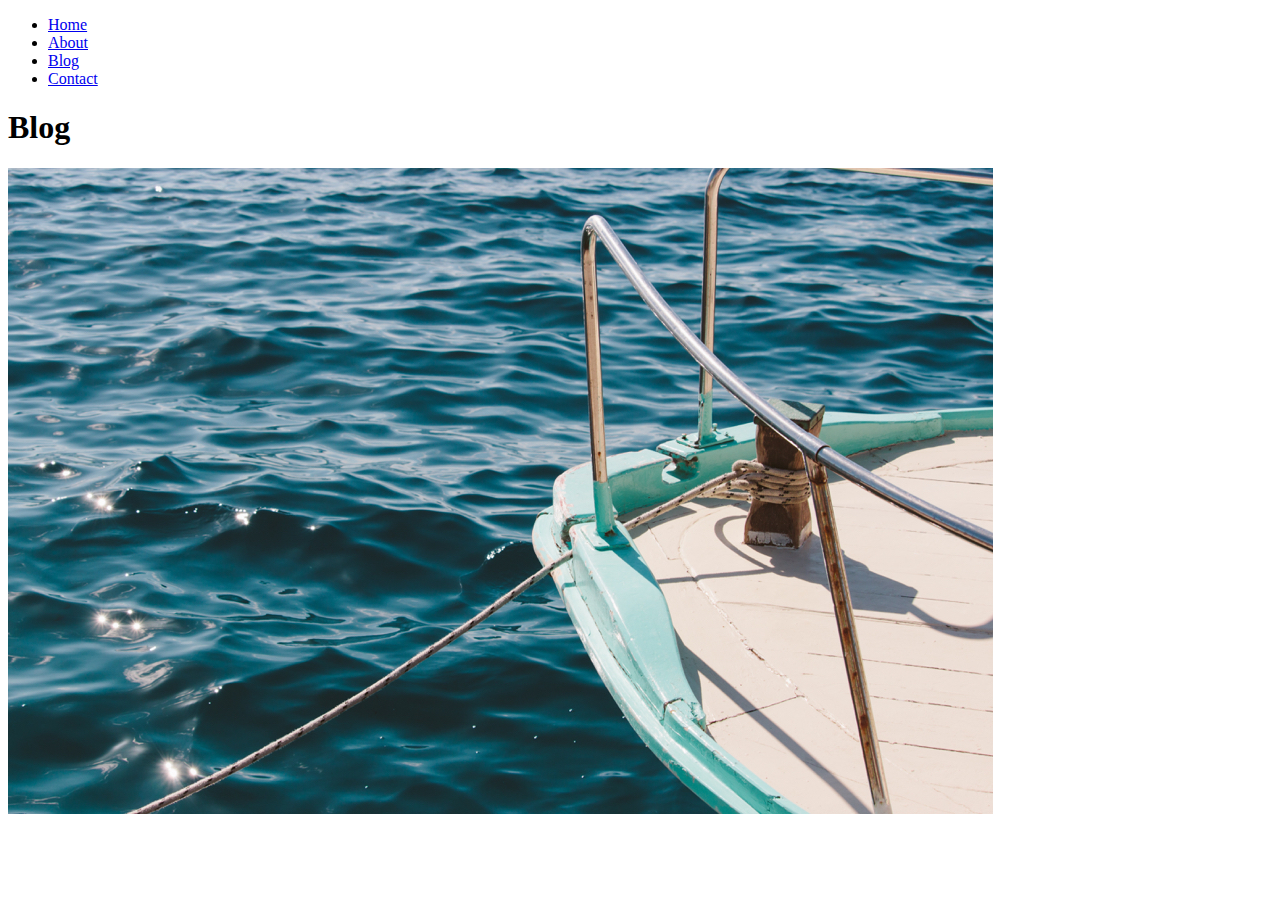
==== blog.html @ a9bdbc35 "HTML added for home and part of blog" ====
<!DOCTYPE html>
<html lang="en">
<head>
    <meta charset="UTF-8">
    <meta http-equiv="X-UA-Compatible" content="IE=edge">
    <meta name="viewport" content="width=device-width, initial-scale=1.0">
    <title>Document</title>
</head>
<body>
    <header>
        <nav class="nav-bar">
            <ul>
                <li><a href="#">Home</a></li>
                <li><a href="#">About</a></li>
                <li><a href="#">Blog</a></li>
                <li><a href="#">Contact</a></li>
            </ul>
        </nav>
    
        <h1>Blog</h1>
    
        <div class="boat-img">
            <img src="./project-1-boat-ride-adventures/Boat-Ride-Adventures-final-assets/blog-post-image.jpg"
                alt="Yacht cruising along rocky water">
        </div>
    </header>

    <main>
        <section class="post-container">
            <div class="blog-nav">
                
            </div>
        </section>
    </main>
</body>
</html>
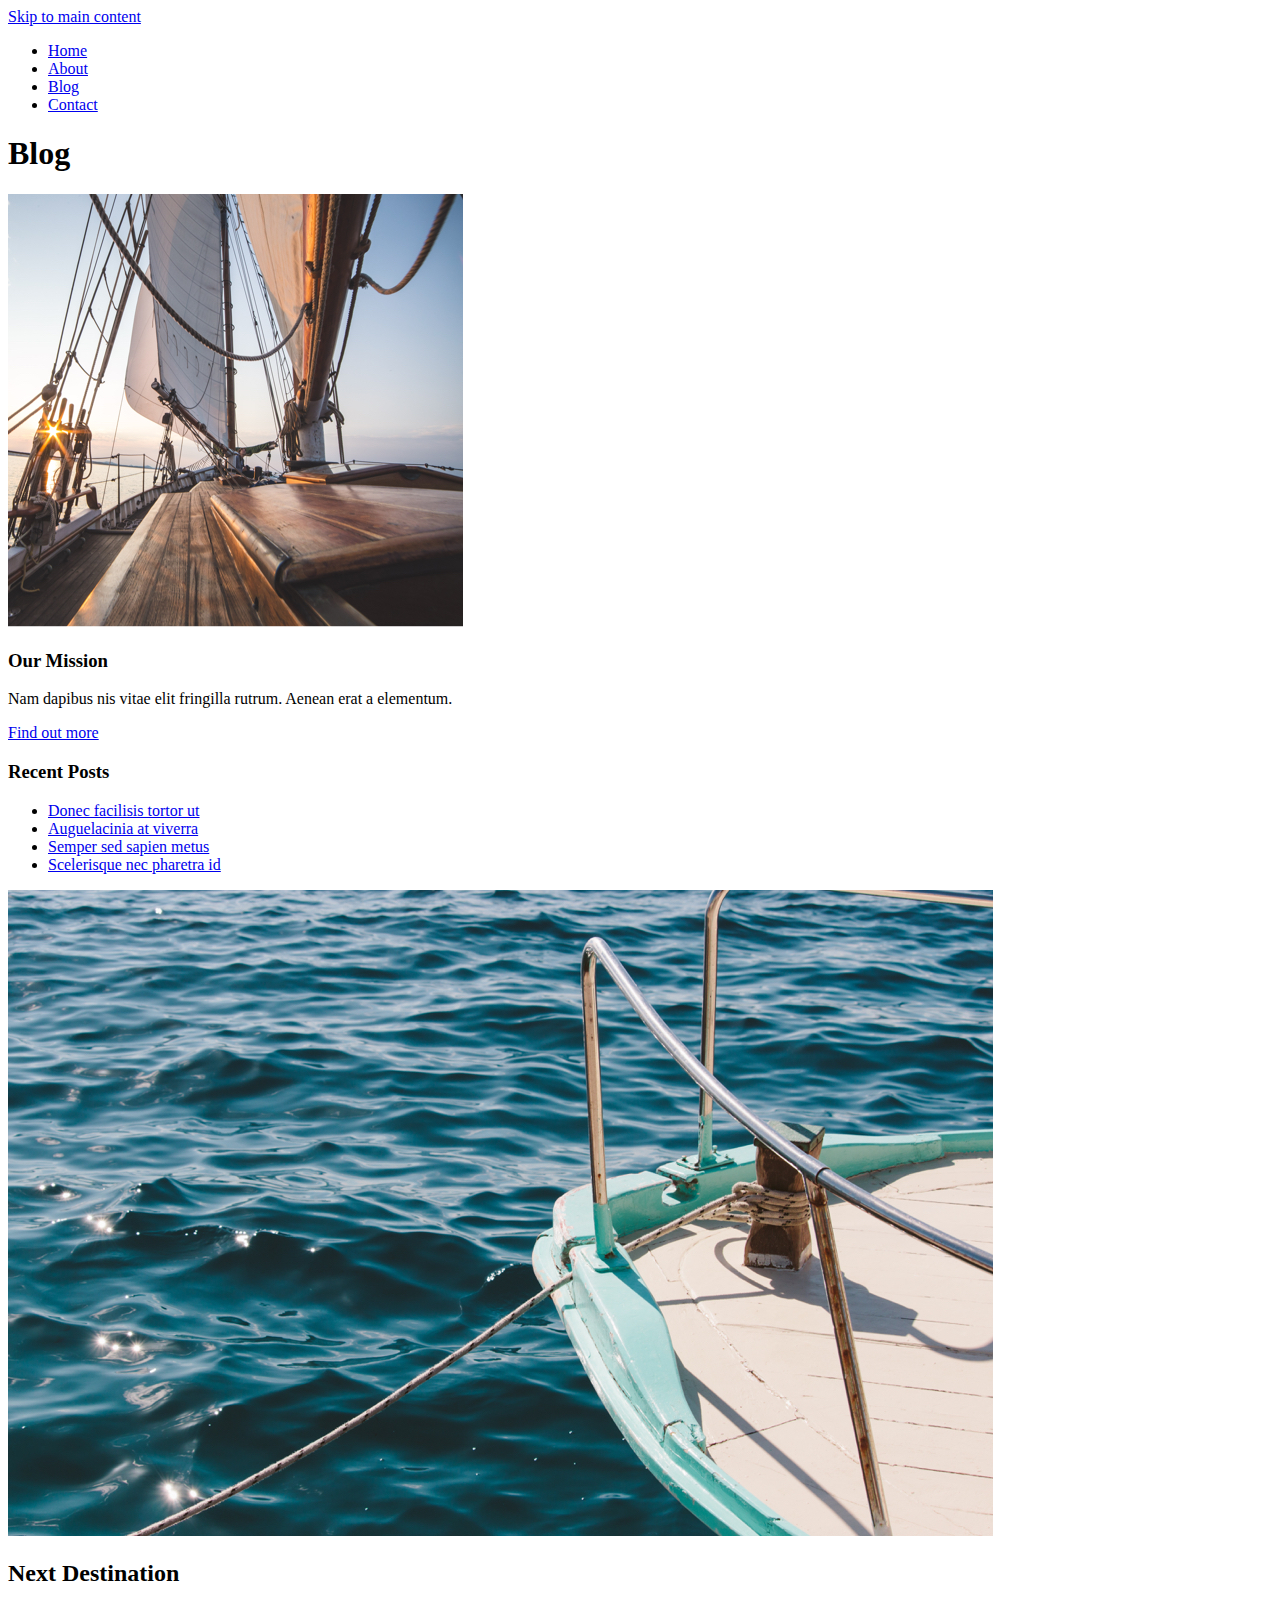
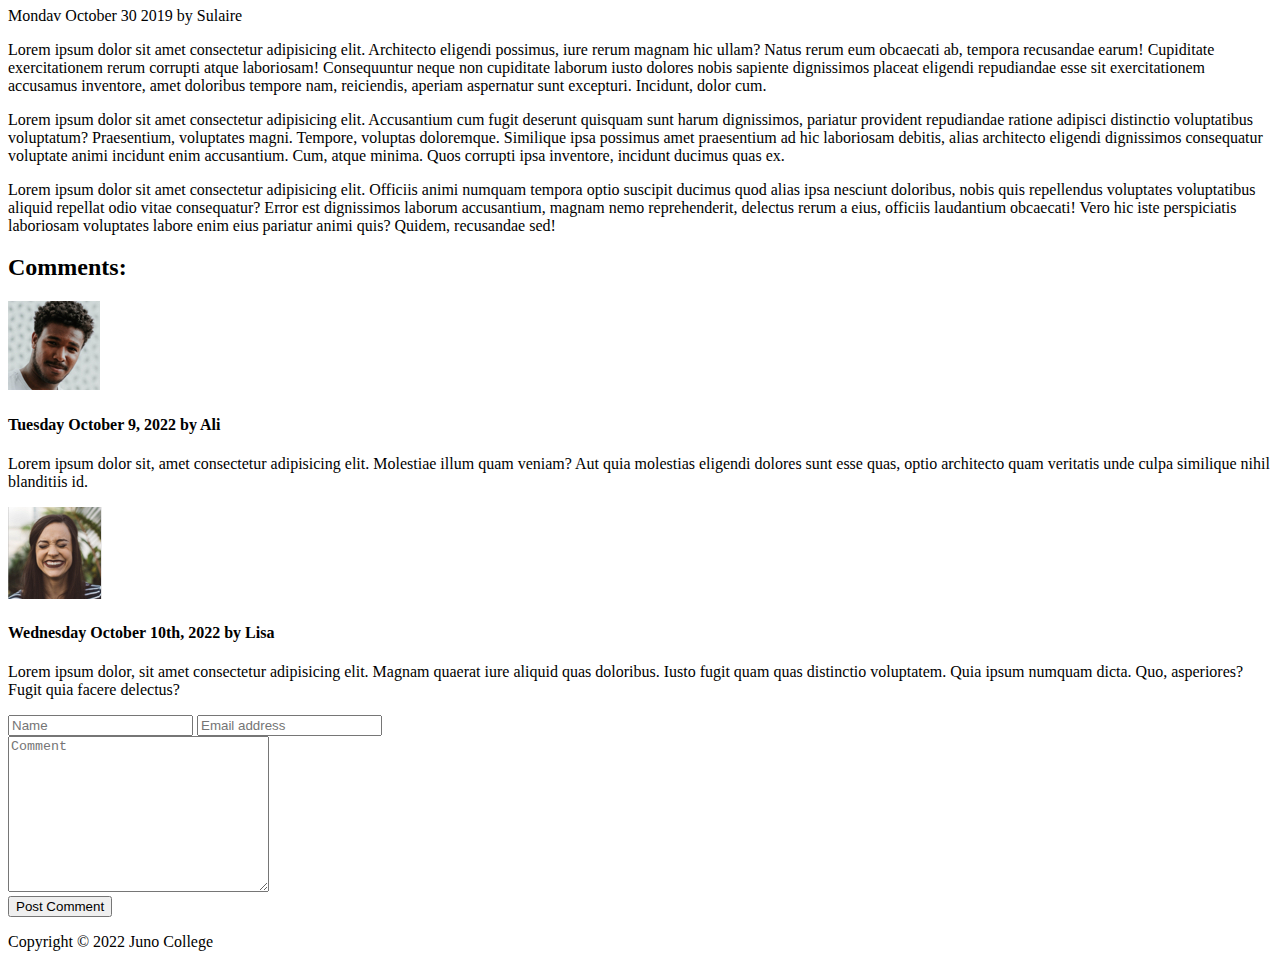
==== commit 55b92369: "completed HHTML and began SCSS variables" ====
--- a/blog.html
+++ b/blog.html
@@ -7,6 +7,11 @@
     <title>Document</title>
 </head>
 <body>
+
+    <!-- Skip Link -->
+    <a href="#main-content" class="skip-link">Skip to main content</a>
+    
+    <!-- Header Nav -->
     <header>
         <nav class="nav-bar">
             <ul>
@@ -18,19 +23,99 @@
         </nav>
     
         <h1>Blog</h1>
-    
-        <div class="boat-img">
-            <img src="./project-1-boat-ride-adventures/Boat-Ride-Adventures-final-assets/blog-post-image.jpg"
-                alt="Yacht cruising along rocky water">
-        </div>
     </header>
 
     <main>
-        <section class="post-container">
-            <div class="blog-nav">
-                
+
+        <!-- Content Container -->
+        <section class="content-container">
+            <div class="blog-nav-container">
+                <img src="./project-1-boat-ride-adventures/Boat-Ride-Adventures-final-assets/blog-side-image.jpg" alt="The deck of a large sail boat">
+
+                <!-- Blog Nav Box on Left-->
+                <div class="blog-nav-box">
+                    <div class="our-mission">
+                        <h3>Our Mission</h3>
+                        <p>Nam dapibus nis vitae elit
+                        fringilla rutrum.
+                        Aenean
+                        erat a elementum.</p>
+                        <a href="#">Find out more</a>
+                    </div>
+
+                    <div class="recent-posts">
+                        <h3>Recent Posts</h3>
+                        <ul>
+                            <li>
+                                <a href="#">Donec facilisis tortor ut</a>
+                            </li>
+                            <li>
+                                <a href="#">Auguelacinia at viverra</a>
+                            </li>
+                            <li>
+                                <a href="#">Semper sed sapien metus</a>
+                            </li>
+                            <li>
+                                <a href="#">Scelerisque nec pharetra id</a>
+                            </li>
+                        </ul>
+                    </div> <!-- END .recent-posts-->
+                </div> <!-- END .blog-nav-box -->
+            </div> <!-- END .blog-nav-->
+
+            <!-- Post Container on Right-->
+            <div class="post-container">
+                <img src="./project-1-boat-ride-adventures/Boat-Ride-Adventures-final-assets/blog-post-image.jpg" alt="The tip of a mint green boat on the water">
+
+                <h2>Next Destination</h2>
+                <p>Mondav October 30 2019 by Sulaire</p>
+                <p>Lorem ipsum dolor sit amet consectetur adipisicing elit. Architecto eligendi possimus, iure rerum magnam hic ullam? Natus rerum eum obcaecati ab, tempora recusandae earum! Cupiditate exercitationem rerum corrupti atque laboriosam!
+                Consequuntur neque non cupiditate laborum iusto dolores nobis sapiente dignissimos placeat eligendi repudiandae esse sit exercitationem accusamus inventore, amet doloribus tempore nam, reiciendis, aperiam aspernatur sunt excepturi. Incidunt, dolor cum.</p>
+                <p>Lorem ipsum dolor sit amet consectetur adipisicing elit. Accusantium cum fugit deserunt quisquam sunt harum dignissimos, pariatur provident repudiandae ratione adipisci distinctio voluptatibus voluptatum? Praesentium, voluptates magni. Tempore, voluptas doloremque.
+                Similique ipsa possimus amet praesentium ad hic laboriosam debitis, alias architecto eligendi dignissimos consequatur voluptate animi incidunt enim accusantium. Cum, atque minima. Quos corrupti ipsa inventore, incidunt ducimus quas ex.</p>
+                <p>Lorem ipsum dolor sit amet consectetur adipisicing elit. Officiis animi numquam tempora optio suscipit ducimus quod alias ipsa nesciunt doloribus, nobis quis repellendus voluptates voluptatibus aliquid repellat odio vitae consequatur?
+                Error est dignissimos laborum accusantium, magnam nemo reprehenderit, delectus rerum a eius, officiis laudantium obcaecati! Vero hic iste perspiciatis laboriosam voluptates labore enim eius pariatur animi quis? Quidem, recusandae sed!</p>
             </div>
         </section>
+
+        <!-- Commment Section -->
+        <section class="comment-section">
+            <div class="comment-container">
+                <h2>Comments:</h2>
+                <div class="comment-1">
+                    <img src="./project-1-boat-ride-adventures/Boat-Ride-Adventures-final-assets/comment-1.jpg" alt="User picture of a commenter with short hair and gentle expression" class="comment-pic">
+                    <div class="text-container">
+                        <h4>Tuesday October 9, 2022 by Ali</h4>
+                        <p>Lorem ipsum dolor sit, amet consectetur adipisicing elit. Molestiae illum quam veniam? Aut quia molestias eligendi dolores sunt esse quas, optio architecto quam veritatis unde culpa similique nihil blanditiis id.</p>
+                    </div>
+                </div>
+
+                <div class="comment-2">
+                    <img src="./project-1-boat-ride-adventures/Boat-Ride-Adventures-final-assets/comment-2.jpg" alt="User picture of a commenter with long hair and big smile" class="comment-pic">
+                    <div class="text-container">
+                        <h4>Wednesday October 10th, 2022 by Lisa</h4>
+                        <p>Lorem ipsum dolor, sit amet consectetur adipisicing elit. Magnam quaerat iure aliquid quas doloribus. Iusto fugit quam quas distinctio voluptatem. Quia ipsum numquam dicta. Quo, asperiores? Fugit quia facere delectus?</p>
+                    </div>
+                </div>
+                <form action="" class="submit-comment">
+                    <div class="name-email">
+                        <input type="text" placeholder="Name" id="name">
+                        <input type="email" placeholder="Email address" id="email">
+                    </div>
+                    <div class="comment">
+                        <textarea name="comment" placeholder="Comment" id="comment" cols="30" rows="10"></textarea>
+                        <!-- get rid of adjusting corner -->
+                    </div>
+                    <button type="submit">Post Comment</button>
+                </form>
+            </div> <!-- END .comment-container-->
+        </section> <!-- END .comment-section-->
     </main>
+
+    <!-- Footer -->
+    <footer>
+        <p>Copyright &copy; 2022 Juno College</p>
+    </footer>
+   
 </body>
 </html>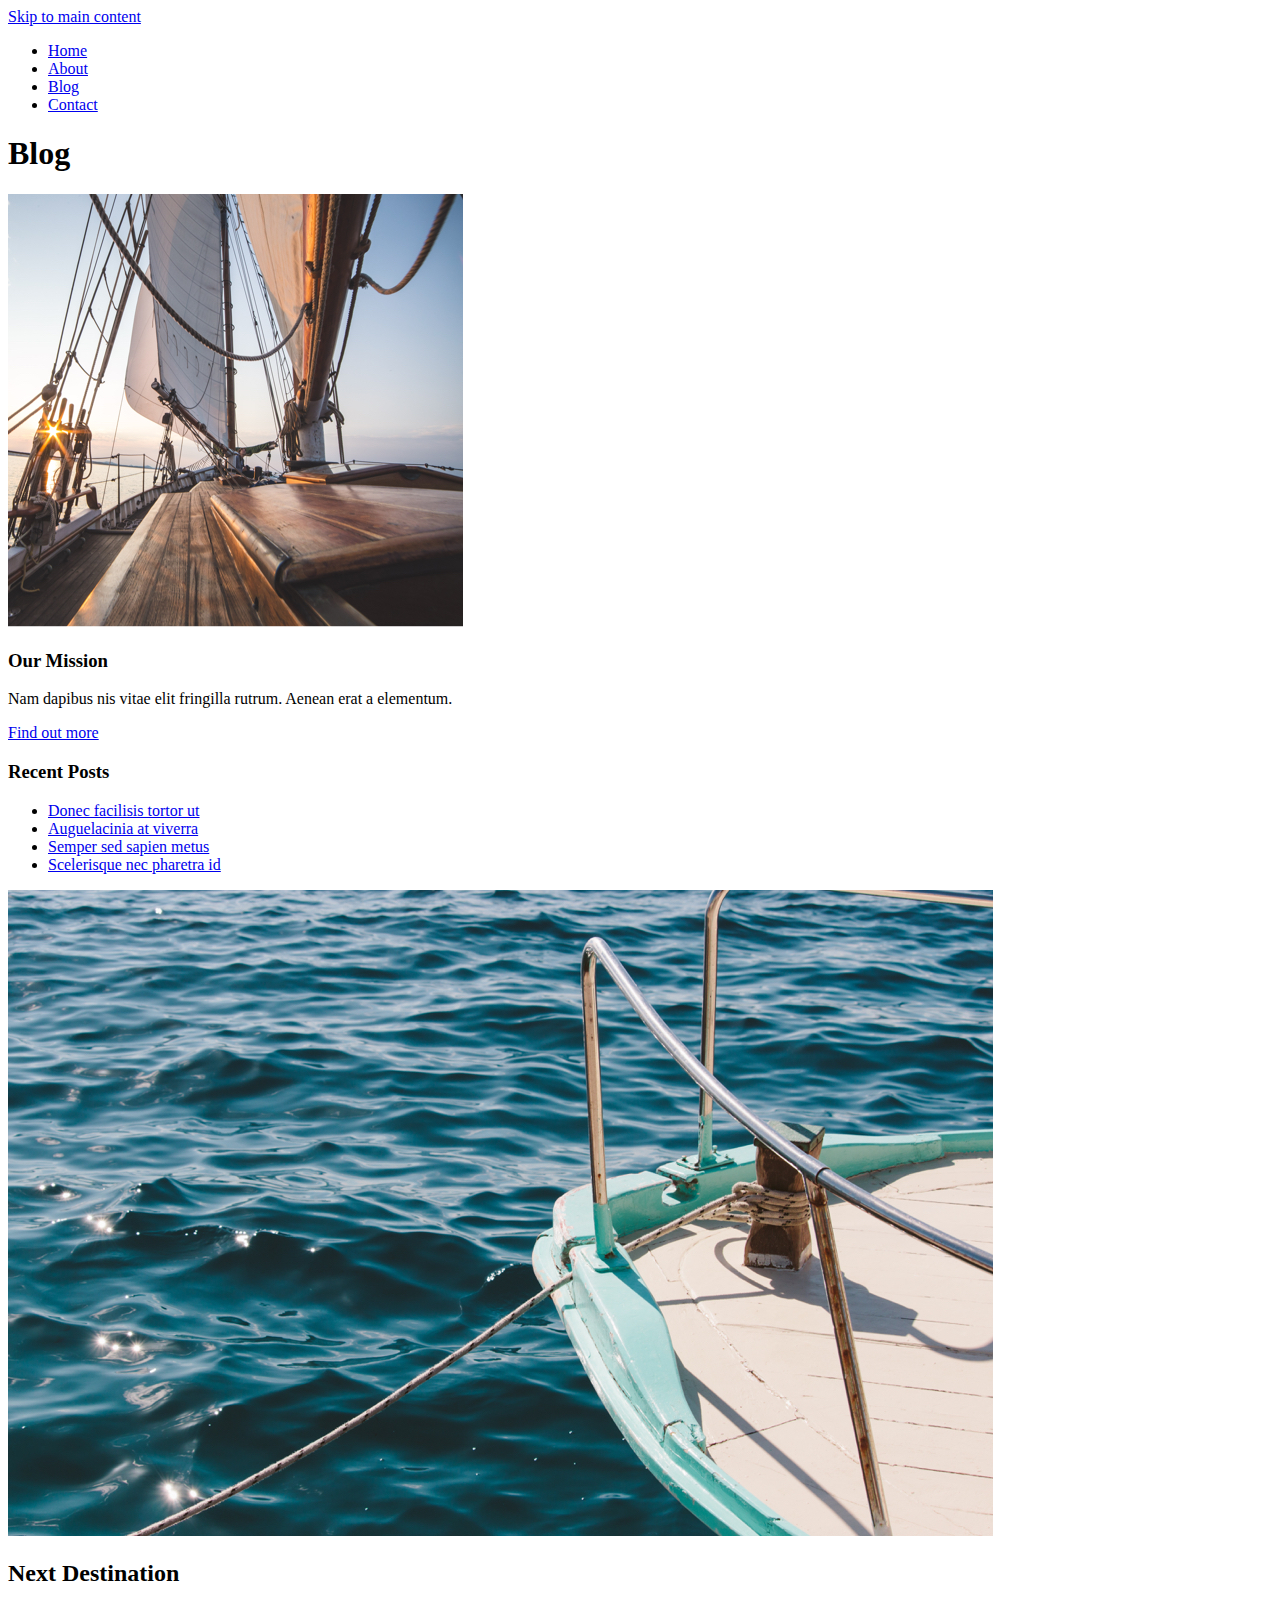
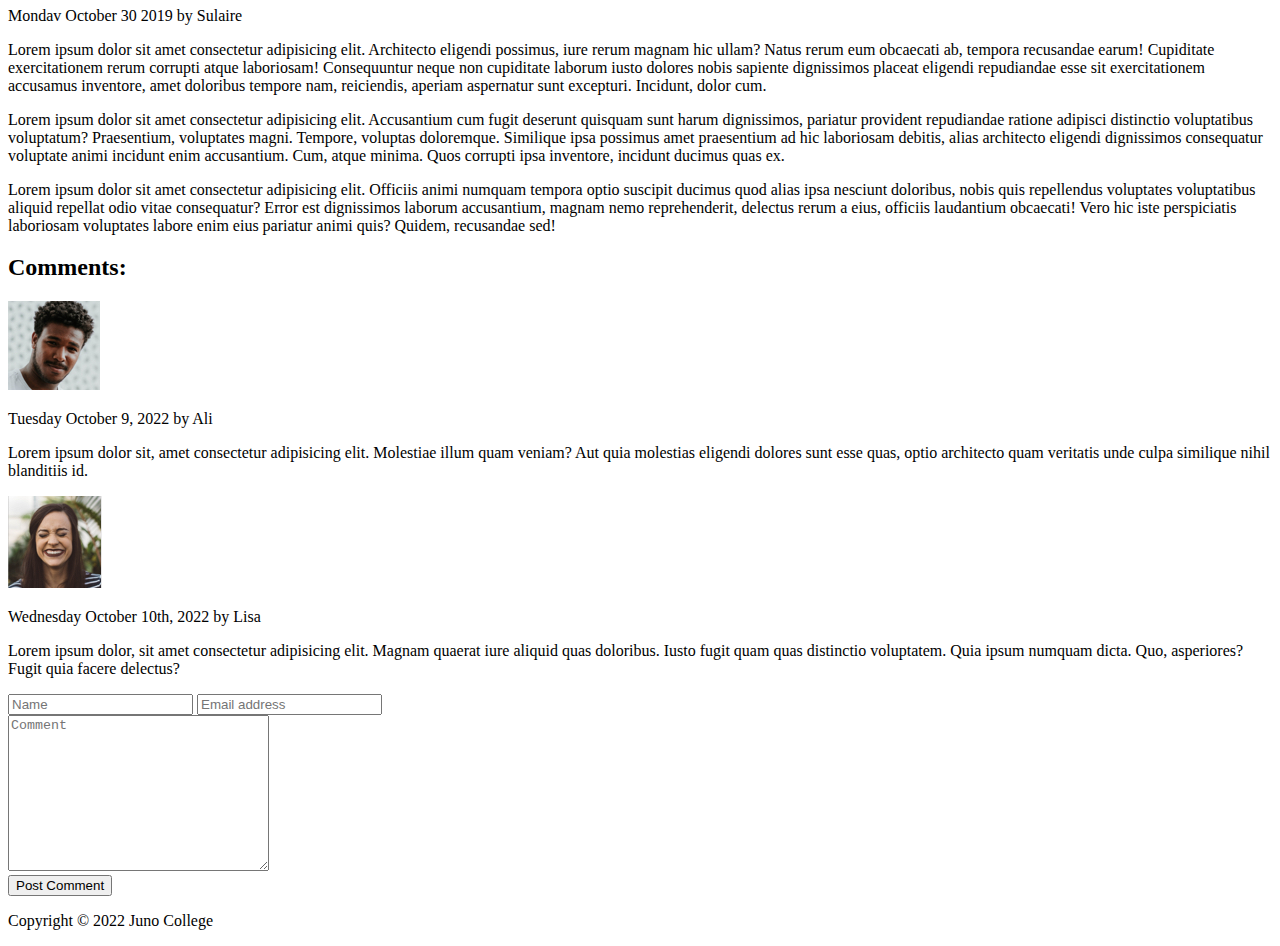
==== commit 39c6e14c: "filled out most of global partials" ====
--- a/blog.html
+++ b/blog.html
@@ -85,7 +85,7 @@
                 <div class="comment-1">
                     <img src="./project-1-boat-ride-adventures/Boat-Ride-Adventures-final-assets/comment-1.jpg" alt="User picture of a commenter with short hair and gentle expression" class="comment-pic">
                     <div class="text-container">
-                        <h4>Tuesday October 9, 2022 by Ali</h4>
+                        <p>Tuesday October 9, 2022 by Ali</p>
                         <p>Lorem ipsum dolor sit, amet consectetur adipisicing elit. Molestiae illum quam veniam? Aut quia molestias eligendi dolores sunt esse quas, optio architecto quam veritatis unde culpa similique nihil blanditiis id.</p>
                     </div>
                 </div>
@@ -93,7 +93,7 @@
                 <div class="comment-2">
                     <img src="./project-1-boat-ride-adventures/Boat-Ride-Adventures-final-assets/comment-2.jpg" alt="User picture of a commenter with long hair and big smile" class="comment-pic">
                     <div class="text-container">
-                        <h4>Wednesday October 10th, 2022 by Lisa</h4>
+                        <p>Wednesday October 10th, 2022 by Lisa</p>
                         <p>Lorem ipsum dolor, sit amet consectetur adipisicing elit. Magnam quaerat iure aliquid quas doloribus. Iusto fugit quam quas distinctio voluptatem. Quia ipsum numquam dicta. Quo, asperiores? Fugit quia facere delectus?</p>
                     </div>
                 </div>
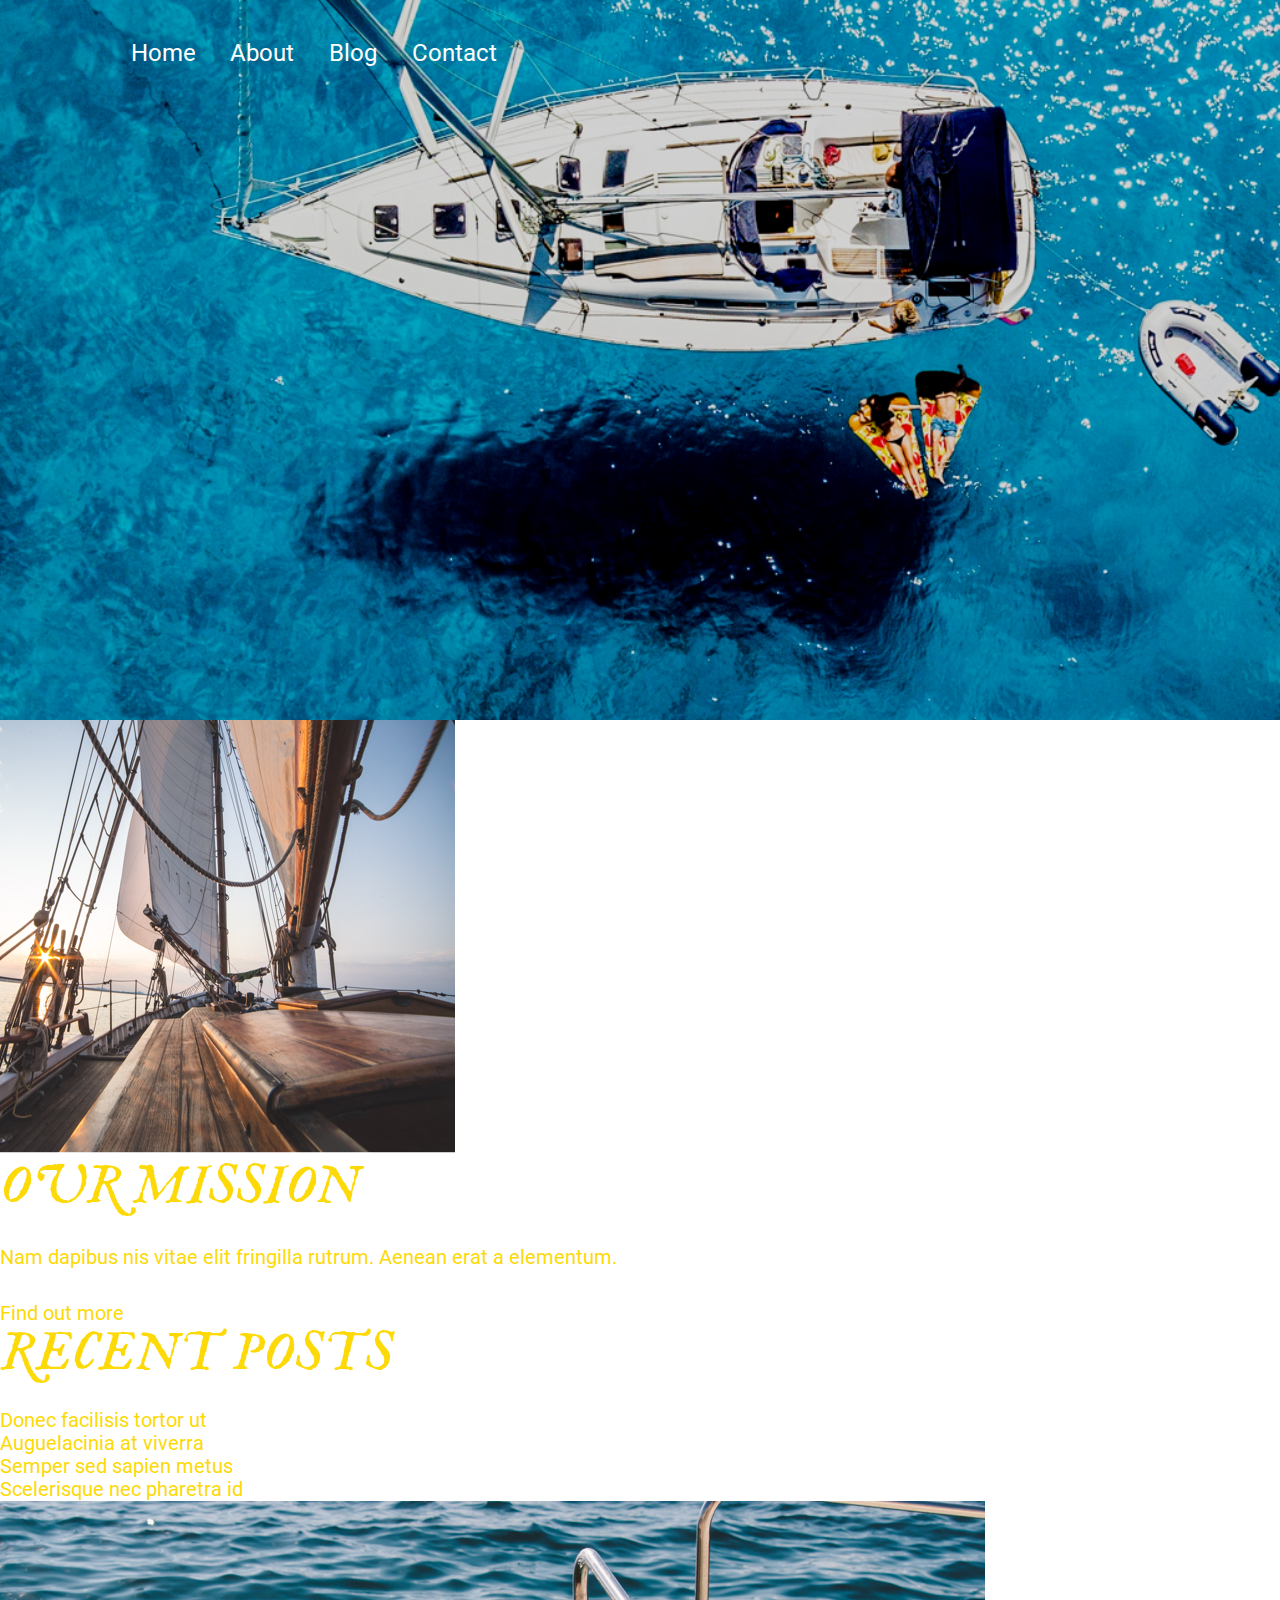
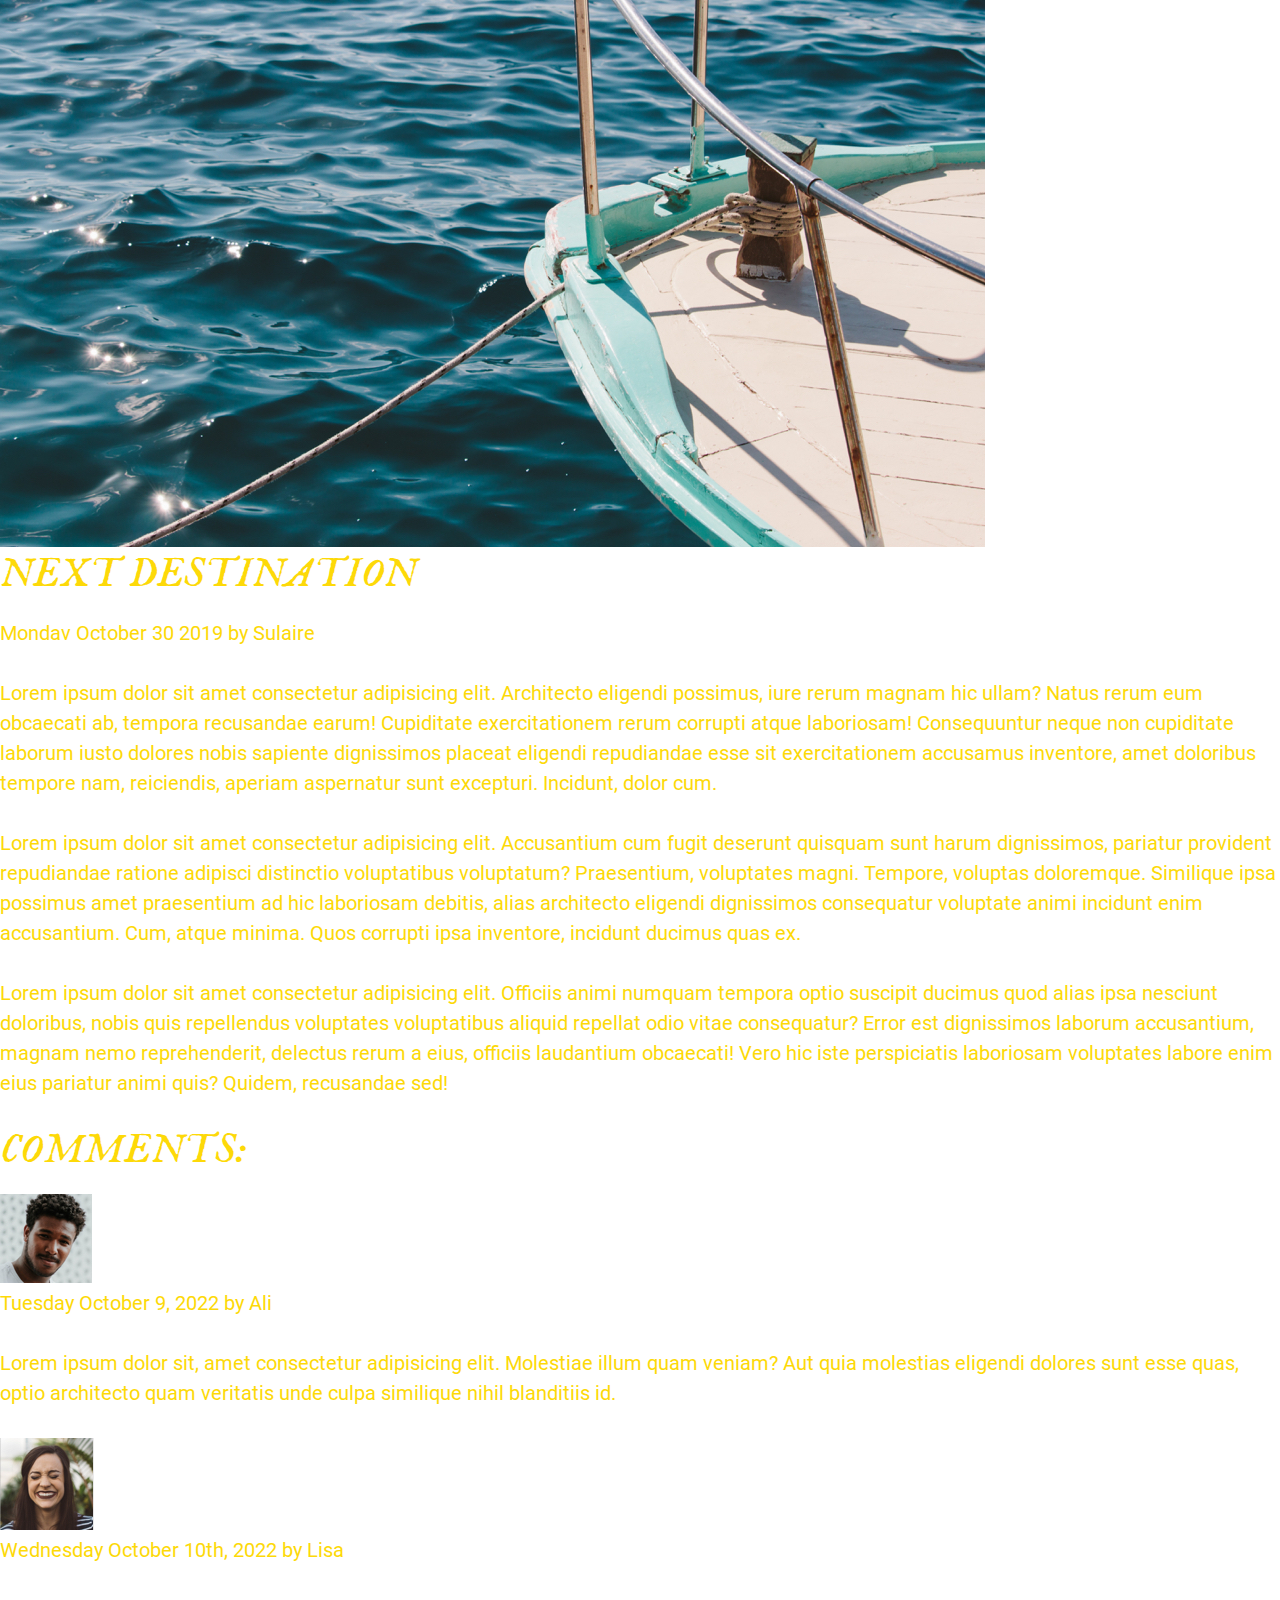
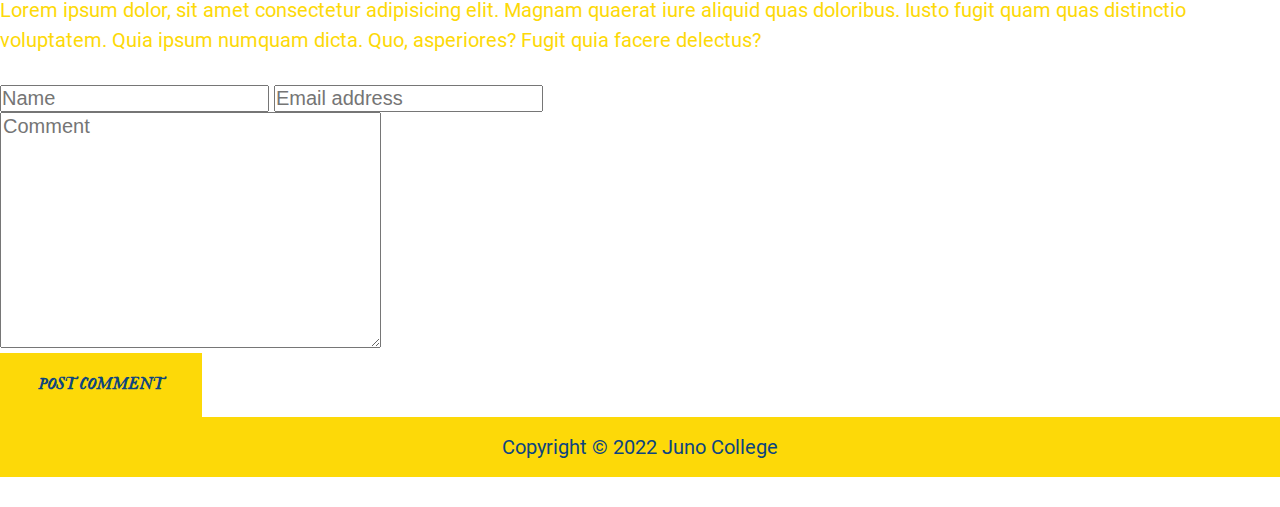
==== commit 6d414706: "tinkered on home styles, started blog" ====
--- a/blog.html
+++ b/blog.html
@@ -4,7 +4,12 @@
     <meta charset="UTF-8">
     <meta http-equiv="X-UA-Compatible" content="IE=edge">
     <meta name="viewport" content="width=device-width, initial-scale=1.0">
-    <title>Document</title>
+    <title>Blog</title>
+    <link rel="stylesheet" href="styles/styles.css">
+    <link rel="preconnect" href="https://fonts.googleapis.com">
+    <link rel="preconnect" href="https://fonts.gstatic.com" crossorigin>
+    <link href="https://fonts.googleapis.com/css2?family=IM+Fell+English:ital@0;1&family=Roboto:wght@400;700&display=swap"
+        rel="stylesheet">
 </head>
 <body>
 
@@ -13,55 +18,63 @@
     
     <!-- Header Nav -->
     <header>
-        <nav class="nav-bar">
-            <ul>
-                <li><a href="#">Home</a></li>
-                <li><a href="#">About</a></li>
-                <li><a href="#">Blog</a></li>
-                <li><a href="#">Contact</a></li>
-            </ul>
-        </nav>
-    
-        <h1>Blog</h1>
+        <div class="flex wrapper">
+            <nav class="nav-bar-flex">
+                <ul>
+                    <li><a href="#">Home</a></li>
+                    <li><a href="#">About</a></li>
+                    <li><a href="#">Blog</a></li>
+                    <li><a href="#">Contact</a></li>
+                </ul>
+            </nav>
+            
+            <div class="header-text">
+                <h1>Blog</h1>
+            </div>
+        </div> <!-- END .flex .wrapper-->
     </header>
-
+        
     <main>
 
         <!-- Content Container -->
         <section class="content-container">
-            <div class="blog-nav-container">
-                <img src="./project-1-boat-ride-adventures/Boat-Ride-Adventures-final-assets/blog-side-image.jpg" alt="The deck of a large sail boat">
-
-                <!-- Blog Nav Box on Left-->
-                <div class="blog-nav-box">
-                    <div class="our-mission">
-                        <h3>Our Mission</h3>
-                        <p>Nam dapibus nis vitae elit
-                        fringilla rutrum.
-                        Aenean
-                        erat a elementum.</p>
-                        <a href="#">Find out more</a>
-                    </div>
-
-                    <div class="recent-posts">
-                        <h3>Recent Posts</h3>
-                        <ul>
-                            <li>
-                                <a href="#">Donec facilisis tortor ut</a>
-                            </li>
-                            <li>
-                                <a href="#">Auguelacinia at viverra</a>
-                            </li>
-                            <li>
-                                <a href="#">Semper sed sapien metus</a>
-                            </li>
-                            <li>
-                                <a href="#">Scelerisque nec pharetra id</a>
-                            </li>
-                        </ul>
-                    </div> <!-- END .recent-posts-->
-                </div> <!-- END .blog-nav-box -->
-            </div> <!-- END .blog-nav-->
+            <aside>
+                <div class="blog-nav-container">
+                    <img src="./project-1-boat-ride-adventures/Boat-Ride-Adventures-final-assets/blog-side-image.jpg"
+                        alt="The deck of a large sail boat">
+                
+                    <!-- Blog Nav Box on Left-->
+                    <div class="blog-nav-box">
+                        <div class="our-mission">
+                            <h3>Our Mission</h3>
+                            <p>Nam dapibus nis vitae elit
+                                fringilla rutrum.
+                                Aenean
+                                erat a elementum.</p>
+                            <a href="#">Find out more</a>
+                        </div>
+                
+                        <div class="recent-posts">
+                            <h3>Recent Posts</h3>
+                            <ul>
+                                <li>
+                                    <a href="#">Donec facilisis tortor ut</a>
+                                </li>
+                                <li>
+                                    <a href="#">Auguelacinia at viverra</a>
+                                </li>
+                                <li>
+                                    <a href="#">Semper sed sapien metus</a>
+                                </li>
+                                <li>
+                                    <a href="#">Scelerisque nec pharetra id</a>
+                                </li>
+                            </ul>
+                        </div> <!-- END .recent-posts-->
+                    </div> <!-- END .blog-nav-box -->
+                </div> <!-- END .blog-nav-->
+            </aside>
+            
 
             <!-- Post Container on Right-->
             <div class="post-container">
--- a/styles/styles.css
+++ b/styles/styles.css
@@ -0,0 +1,799 @@
+html {
+  line-height: 1.15;
+  -ms-text-size-adjust: 100%;
+  -webkit-text-size-adjust: 100%;
+}
+
+body {
+  margin: 0;
+}
+
+article,
+aside,
+footer,
+header,
+nav,
+section {
+  display: block;
+}
+
+h1 {
+  font-size: 2em;
+  margin: 0.67em 0;
+}
+
+figcaption,
+figure,
+main {
+  display: block;
+}
+
+figure {
+  margin: 1em 40px;
+}
+
+hr {
+  -webkit-box-sizing: content-box;
+          box-sizing: content-box;
+  height: 0;
+  overflow: visible;
+}
+
+pre {
+  font-family: monospace, monospace;
+  font-size: 1em;
+}
+
+a {
+  background-color: transparent;
+  -webkit-text-decoration-skip: objects;
+}
+
+abbr[title] {
+  border-bottom: none;
+  text-decoration: underline;
+  -webkit-text-decoration: underline dotted;
+          text-decoration: underline dotted;
+}
+
+b,
+strong {
+  font-weight: inherit;
+}
+
+b,
+strong {
+  font-weight: bolder;
+}
+
+code,
+kbd,
+samp {
+  font-family: monospace, monospace;
+  font-size: 1em;
+}
+
+dfn {
+  font-style: italic;
+}
+
+mark {
+  background-color: #ff0;
+  color: #000;
+}
+
+small {
+  font-size: 80%;
+}
+
+sub,
+sup {
+  font-size: 75%;
+  line-height: 0;
+  position: relative;
+  vertical-align: baseline;
+}
+
+sub {
+  bottom: -0.25em;
+}
+
+sup {
+  top: -0.5em;
+}
+
+audio,
+video {
+  display: inline-block;
+}
+
+audio:not([controls]) {
+  display: none;
+  height: 0;
+}
+
+img {
+  border-style: none;
+}
+
+svg:not(:root) {
+  overflow: hidden;
+}
+
+button,
+input,
+optgroup,
+select,
+textarea {
+  font-family: sans-serif;
+  font-size: 100%;
+  line-height: 1.15;
+  margin: 0;
+}
+
+button,
+input {
+  overflow: visible;
+}
+
+button,
+select {
+  text-transform: none;
+}
+
+button,
+html [type=button],
+[type=reset],
+[type=submit] {
+  -webkit-appearance: button;
+}
+
+button::-moz-focus-inner,
+[type=button]::-moz-focus-inner,
+[type=reset]::-moz-focus-inner,
+[type=submit]::-moz-focus-inner {
+  border-style: none;
+  padding: 0;
+}
+
+button:-moz-focusring,
+[type=button]:-moz-focusring,
+[type=reset]:-moz-focusring,
+[type=submit]:-moz-focusring {
+  outline: 1px dotted ButtonText;
+}
+
+fieldset {
+  padding: 0.35em 0.75em 0.625em;
+}
+
+legend {
+  -webkit-box-sizing: border-box;
+          box-sizing: border-box;
+  color: inherit;
+  display: table;
+  max-width: 100%;
+  padding: 0;
+  white-space: normal;
+}
+
+progress {
+  display: inline-block;
+  vertical-align: baseline;
+}
+
+textarea {
+  overflow: auto;
+}
+
+[type=checkbox],
+[type=radio] {
+  -webkit-box-sizing: border-box;
+          box-sizing: border-box;
+  padding: 0;
+}
+
+[type=number]::-webkit-inner-spin-button,
+[type=number]::-webkit-outer-spin-button {
+  height: auto;
+}
+
+[type=search] {
+  -webkit-appearance: textfield;
+  outline-offset: -2px;
+}
+
+[type=search]::-webkit-search-cancel-button,
+[type=search]::-webkit-search-decoration {
+  -webkit-appearance: none;
+}
+
+::-webkit-file-upload-button {
+  -webkit-appearance: button;
+  font: inherit;
+}
+
+details,
+menu {
+  display: block;
+}
+
+summary {
+  display: list-item;
+}
+
+canvas {
+  display: inline-block;
+}
+
+template {
+  display: none;
+}
+
+[hidden] {
+  display: none;
+}
+
+.clearfix:after {
+  visibility: hidden;
+  display: block;
+  font-size: 0;
+  content: "";
+  clear: both;
+  height: 0;
+}
+
+html {
+  -webkit-box-sizing: border-box;
+  box-sizing: border-box;
+}
+
+*,
+*:before,
+*:after {
+  -webkit-box-sizing: inherit;
+          box-sizing: inherit;
+}
+
+.sr-only {
+  position: absolute;
+  width: 1px;
+  height: 1px;
+  margin: -1px;
+  border: 0;
+  padding: 0;
+  white-space: nowrap;
+  -webkit-clip-path: inset(100%);
+          clip-path: inset(100%);
+  clip: rect(0 0 0 0);
+  overflow: hidden;
+}
+
+.skip-link {
+  position: absolute;
+  left: -1000px;
+  z-index: 10;
+  background: #fff;
+  color: black;
+  font-size: 1rem;
+  padding: 10px 0;
+}
+
+.skip-link:focus {
+  left: 0;
+  right: 0;
+  text-align: center;
+}
+
+@font-face {
+  font-family: "IM_Fell_English";
+  src: url("../fonts/IM_Fell_English/IMFellEnglish-Italic.ttf");
+  font-weight: normal;
+}
+@font-face {
+  font-family: "Roboto";
+  src: url("../fonts/Roboto/Roboto-Bold.ttf");
+  font-weight: bold;
+}
+@font-face {
+  font-family: "Roboto";
+  src: url("../fonts/Roboto/Roboto-Regular.ttf");
+}
+html {
+  /* if we set our root element font-size to 125%, then 1 rem = 20px */
+  font-size: 125%;
+}
+
+body {
+  font-family: "Roboto";
+  font-size: 1rem;
+  color: #FDD908;
+}
+
+h1,
+h2,
+h3,
+h4,
+blockquote {
+  font-family: "IM_Fell_English";
+  font-weight: normal;
+  color: #FDD908;
+  margin: 0;
+}
+
+h1 {
+  font-size: 1.4rem;
+}
+
+h2 {
+  font-size: 2rem;
+  line-height: 2.4rem;
+  margin-bottom: 18px;
+}
+
+h3 {
+  font-size: 2.7rem;
+  line-height: 3rem;
+  margin-bottom: 24px;
+}
+
+h4 {
+  font-size: 1.7rem;
+  line-height: 2rem;
+  margin-bottom: 18px;
+}
+
+p {
+  line-height: 1.5rem;
+  margin: 0 0 30px 0;
+}
+
+ul,
+li,
+a,
+input {
+  padding: 0;
+  margin: 0;
+}
+
+ul {
+  list-style: none;
+}
+
+a {
+  text-decoration: none;
+  color: inherit;
+  cursor: pointer;
+  -webkit-transition: 0.3s;
+  transition: 0.3s;
+}
+
+html {
+  font-size: 125%;
+}
+
+header {
+  background-image: url("../assets/home-header.jpg");
+}
+
+h1, h2, h3, h4 {
+  text-transform: uppercase;
+  font-family: "IM_Fell_English";
+}
+
+img {
+  max-width: 100%;
+}
+
+nav, p {
+  font-family: "Roboto";
+}
+
+p {
+  font-size: 400;
+}
+
+footer {
+  background-color: #FDD908;
+  color: #0D457F;
+  font-family: "Roboto";
+  font-weight: 400;
+}
+footer p {
+  padding: 15px 0;
+  text-align: center;
+}
+
+.wrapper {
+  width: 85%;
+  margin: 0 auto;
+  max-width: 1750px;
+}
+
+.flex {
+  display: -webkit-box;
+  display: -ms-flexbox;
+  display: flex;
+}
+
+.flex-column {
+  display: -webkit-box;
+  display: -ms-flexbox;
+  display: flex;
+  -webkit-box-orient: vertical;
+  -webkit-box-direction: normal;
+      -ms-flex-direction: column;
+          flex-direction: column;
+  -webkit-box-pack: center;
+      -ms-flex-pack: center;
+          justify-content: center;
+}
+
+button {
+  font-family: "IM_Fell_English";
+  color: #0D457F;
+  text-transform: uppercase;
+  background-color: #FDD908;
+  padding: 18px 36px;
+  border: 2px solid #FDD908;
+  font-size: 0.8rem;
+  font-weight: bold;
+  line-height: 1.2rem;
+  text-align: center;
+  cursor: pointer;
+  -webkit-transition: 0.3s;
+  transition: 0.3s;
+  /* style the button in the main nav menu to look just like an icon */
+}
+button:hover {
+  background-color: #FDD908;
+}
+button:focus {
+  background-color: #FDD908;
+  color: #FFFFFF;
+}
+button.secondary {
+  background-color: #FDD908;
+  border-color: #FFFFFF;
+  color: #FFFFFF;
+  padding: 8px 12px;
+}
+button.secondary:hover {
+  background-color: #FFFFFF;
+  color: #FDD908;
+}
+button.secondary:focus {
+  background-color: #FFFFFF;
+  color: #FDD908;
+}
+button.solid {
+  color: #FFFFFF;
+  background-color: #FDD908;
+}
+button.solid:hover {
+  color: #FDD908;
+  background-color: #FFFFFF;
+}
+button.menu-icon {
+  display: inherit;
+  padding: 0;
+  border: none;
+}
+button.menu-icon:hover {
+  background-color: transparent;
+}
+button.menu-icon:focus {
+  background-color: transparent;
+}
+
+a.button {
+  color: #FDD908;
+  background-color: transparent;
+  padding: 18px 36px;
+  border: 2px solid #FDD908;
+  font-size: 0.8rem;
+  font-weight: bold;
+  line-height: 1.2rem;
+  text-align: center;
+  -webkit-transition: 0.3s;
+  transition: 0.3s;
+}
+a.button:hover {
+  background-color: #FDD908;
+  color: #FFFFFF;
+}
+a.button:focus {
+  background-color: #FDD908;
+  color: #FFFFFF;
+}
+
+.links-container {
+  background-color: #EAFEFC;
+}
+.links-container h3 {
+  color: #0D457F;
+}
+.links-container p {
+  color: black;
+  font-size: 1rem;
+  font-weight: 400;
+}
+.links-container .links {
+  padding-top: 10rem;
+  display: -webkit-box;
+  display: -ms-flexbox;
+  display: flex;
+  -ms-flex-wrap: wrap;
+      flex-wrap: wrap;
+  -webkit-box-pack: center;
+      -ms-flex-pack: center;
+          justify-content: center;
+}
+.links-container .items {
+  width: 50%;
+  padding-bottom: 2rem;
+  display: -webkit-box;
+  display: -ms-flexbox;
+  display: flex;
+  -webkit-box-orient: vertical;
+  -webkit-box-direction: normal;
+      -ms-flex-direction: column;
+          flex-direction: column;
+  -webkit-box-pack: justify;
+      -ms-flex-pack: justify;
+          justify-content: space-between;
+}
+.links-container .items .link-item {
+  display: -webkit-box;
+  display: -ms-flexbox;
+  display: flex;
+}
+.links-container .items .link-item p {
+  color: #FDD908;
+}
+
+.features-container {
+  background-color: #0D457F;
+  padding-top: 4rem;
+  padding-bottom: 4rem;
+}
+.features-container h3, .features-container p {
+  color: white;
+}
+.features-container .img-text-container {
+  display: -webkit-box;
+  display: -ms-flexbox;
+  display: flex;
+  -webkit-box-pack: justify;
+      -ms-flex-pack: justify;
+          justify-content: space-between;
+  -ms-flex-wrap: wrap;
+      flex-wrap: wrap;
+}
+.features-container .feat-img-1,
+.features-container .programs-box,
+.features-container .feat-img-2,
+.features-container .locations-box {
+  min-width: 360px;
+  -ms-flex-preferred-size: 50%;
+      flex-basis: 50%;
+  -webkit-box-flex: 1;
+      -ms-flex-positive: 1;
+          flex-grow: 1;
+}
+.features-container .locations-box {
+  -webkit-box-pack: right;
+      -ms-flex-pack: right;
+          justify-content: right;
+}
+.features-container .feat-img-1,
+.features-container .feat-img-2 {
+  position: relative;
+}
+.features-container .feat-img-1 img {
+  position: absolute;
+  color: #FDD908;
+  top: -7.5rem;
+  left: -7.5rem;
+  -webkit-box-shadow: 50px 50px 10px;
+          box-shadow: 50px 50px 10px;
+}
+.features-container .feat-img-2 img {
+  position: absolute;
+  color: #FDD908;
+  bottom: -7.5rem;
+  right: -7.5rem;
+  -webkit-box-shadow: 50px 50px 10px;
+          box-shadow: 50px 50px 10px;
+}
+
+.vacation-container {
+  background-color: #EAFEFC;
+  max-height: 500px;
+  padding-top: 8rem;
+  padding-bottom: 8rem;
+}
+.vacation-container .text-container {
+  display: -webkit-box;
+  display: -ms-flexbox;
+  display: flex;
+  -webkit-box-orient: vertical;
+  -webkit-box-direction: normal;
+      -ms-flex-direction: column;
+          flex-direction: column;
+  padding: 30px 50px 50px 50px;
+  position: relative;
+}
+.vacation-container .text-container h2 {
+  color: #0D457F;
+  text-align: center;
+}
+.vacation-container .text-container p {
+  color: black;
+  text-align: center;
+}
+
+.win-trip-container {
+  background-color: #EAFEFC;
+}
+.win-trip-container .win-trip-flex {
+  display: -webkit-box;
+  display: -ms-flexbox;
+  display: flex;
+  -webkit-box-pack: justify;
+      -ms-flex-pack: justify;
+          justify-content: space-between;
+  padding: 2.5rem 0;
+}
+.win-trip-container .text-container {
+  width: 80%;
+}
+.win-trip-container .text-container h2 {
+  color: #0D457F;
+}
+.win-trip-container .text-container p {
+  color: black;
+  margin: 25px 0;
+}
+.win-trip-container .cove-pic {
+  width: 100%;
+}
+.win-trip-container .win-trip-img {
+  margin-right: 3rem;
+}
+.win-trip-container .text-container p {
+  /* font-size: 1rem; */
+  margin: 25px 0;
+}
+
+.boat-gallery {
+  background-color: #0D457F;
+  padding-top: 6rem;
+  padding-bottom: 6rem;
+}
+.boat-gallery .gallery-flex {
+  display: -webkit-box;
+  display: -ms-flexbox;
+  display: flex;
+  -webkit-box-pack: justify;
+      -ms-flex-pack: justify;
+          justify-content: space-between;
+}
+.boat-gallery .gallery-flex li {
+  width: calc(33.3333333333% - 30px);
+}
+
+header {
+  background-image: url(../assets/home-header.jpg);
+  height: 80vh;
+  background-size: cover;
+  background-position: center;
+}
+header .flex {
+  -webkit-box-orient: vertical;
+  -webkit-box-direction: normal;
+      -ms-flex-direction: column;
+          flex-direction: column;
+}
+header .flex .nav-bar-flex {
+  width: 40%;
+  margin-top: 40px;
+}
+header .flex .nav-bar-flex ul {
+  display: -webkit-box;
+  display: -ms-flexbox;
+  display: flex;
+  -webkit-box-pack: justify;
+      -ms-flex-pack: justify;
+          justify-content: space-between;
+}
+header .flex .nav-bar-flex li {
+  color: #FFFFFF;
+  font-size: 1.2rem;
+}
+header .flex .nav-bar-flex li a:hover {
+  margin: 2px;
+  border-bottom: 3px solid #FDD908;
+}
+header .flex .flex {
+  -webkit-box-orient: horizontal;
+  -webkit-box-direction: normal;
+      -ms-flex-direction: row;
+          flex-direction: row;
+  -webkit-box-align: end;
+      -ms-flex-align: end;
+          align-items: flex-end;
+  width: 100vw;
+}
+header .flex .header-text h1 {
+  font-size: 3.75rem;
+  margin-top: 75%;
+}
+header .flex .header-text span {
+  display: block;
+}
+header .flex .yacht-img {
+  margin-bottom: -12rem;
+  width: 100vw;
+}
+
+@media (max-width: 1400px) {
+  .yacht-img {
+    max-width: 50rem;
+  }
+}
+@media (max-width: 900px) {
+  .wrapper {
+    width: 80%;
+  }
+  .header-text {
+    text-align: center;
+  }
+  .yacht-img {
+    display: none;
+  }
+}
+@media (max-width: 500px) {
+  .header-text {
+    text-align: center;
+  }
+  .yacht-img {
+    display: none;
+  }
+}
+header {
+  background-image: url("../assets/blog-header.jpg");
+  height: 80vh;
+  background-size: cover;
+  background-position: center;
+}
+header .flex {
+  -webkit-box-orient: vertical;
+  -webkit-box-direction: normal;
+      -ms-flex-direction: column;
+          flex-direction: column;
+}
+header .flex .nav-bar-flex {
+  width: 40%;
+  margin-top: 40px;
+}
+header .flex .nav-bar-flex ul {
+  display: -webkit-box;
+  display: -ms-flexbox;
+  display: flex;
+  -webkit-box-pack: space-evenly;
+      -ms-flex-pack: space-evenly;
+          justify-content: space-evenly;
+}
+header .flex .nav-bar-flex li {
+  color: #FFFFFF;
+  font-size: 1.2rem;
+}
+header .flex .nav-bar-flex li a:hover {
+  margin: 2px;
+  border-bottom: 3px solid #FDD908;
+}
+header .flex .header-text h1 {
+  font-size: 3.75rem;
+  margin-top: 75%;
+}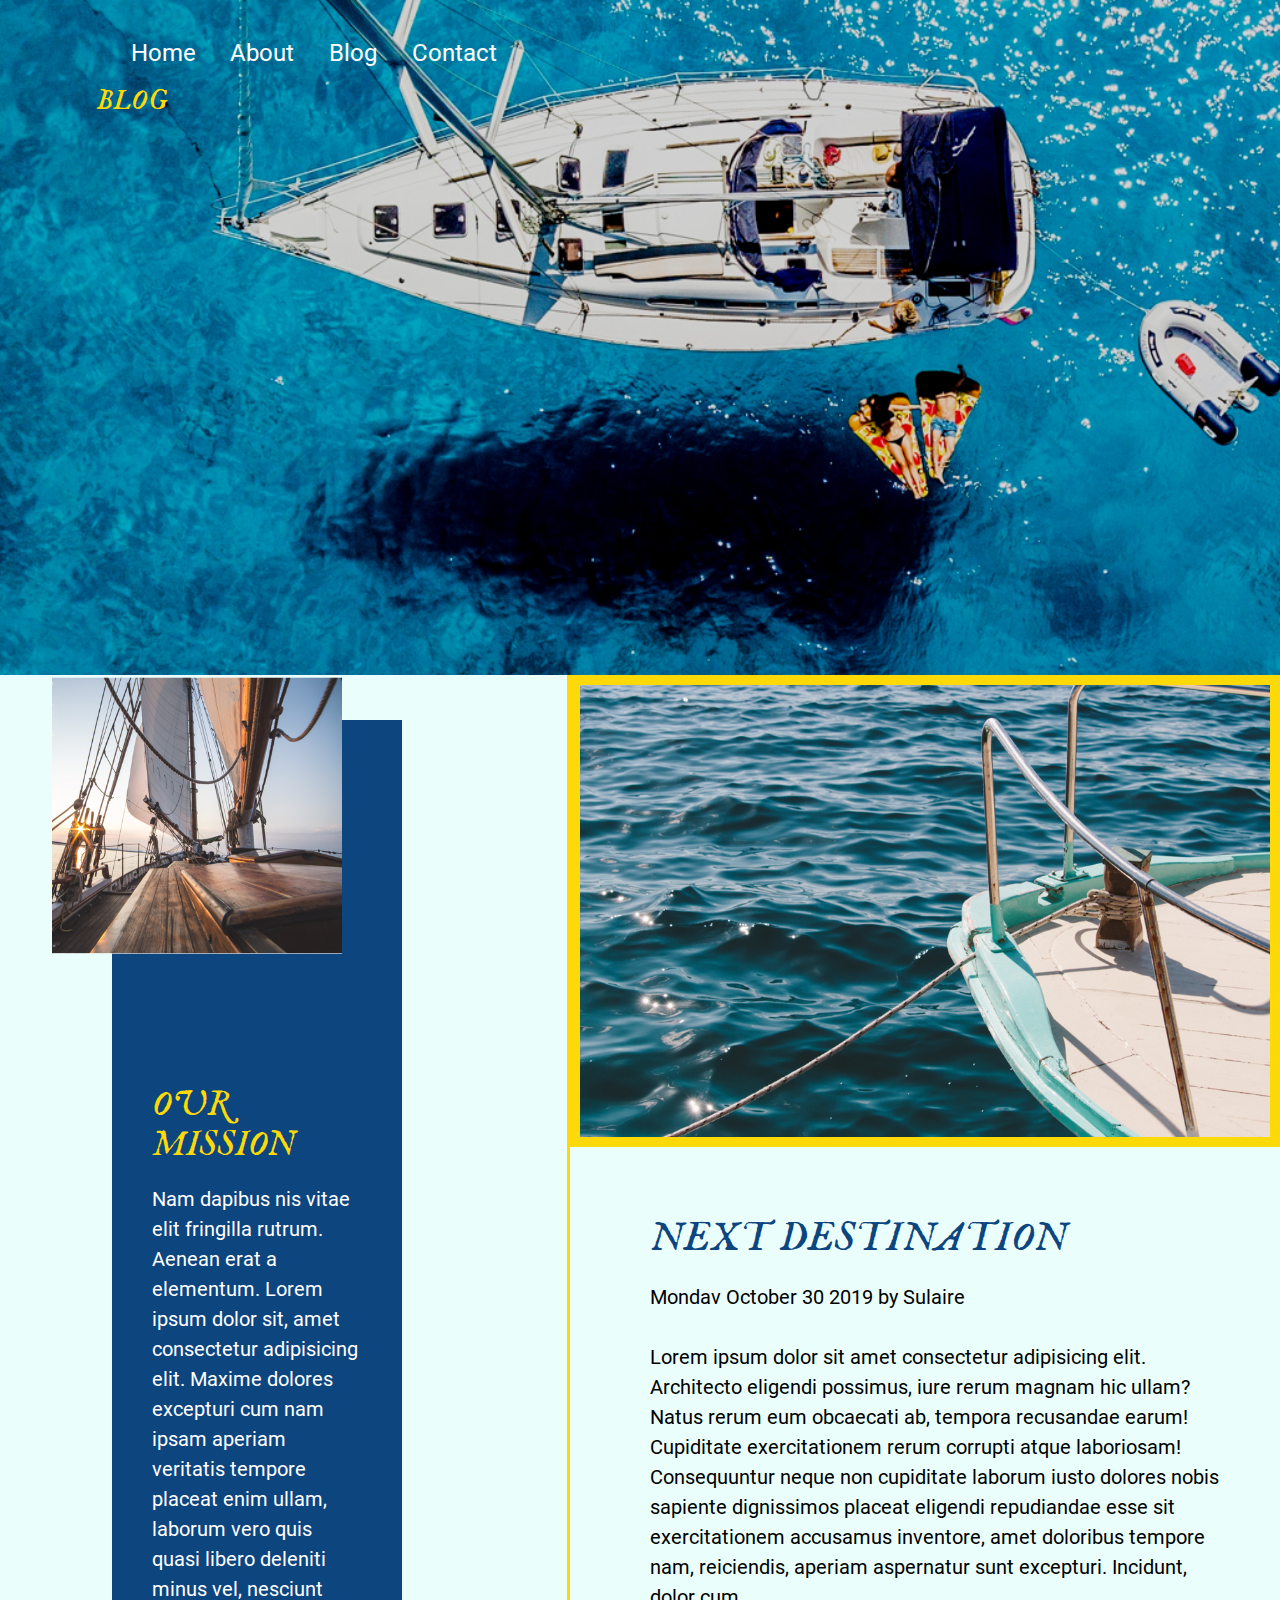
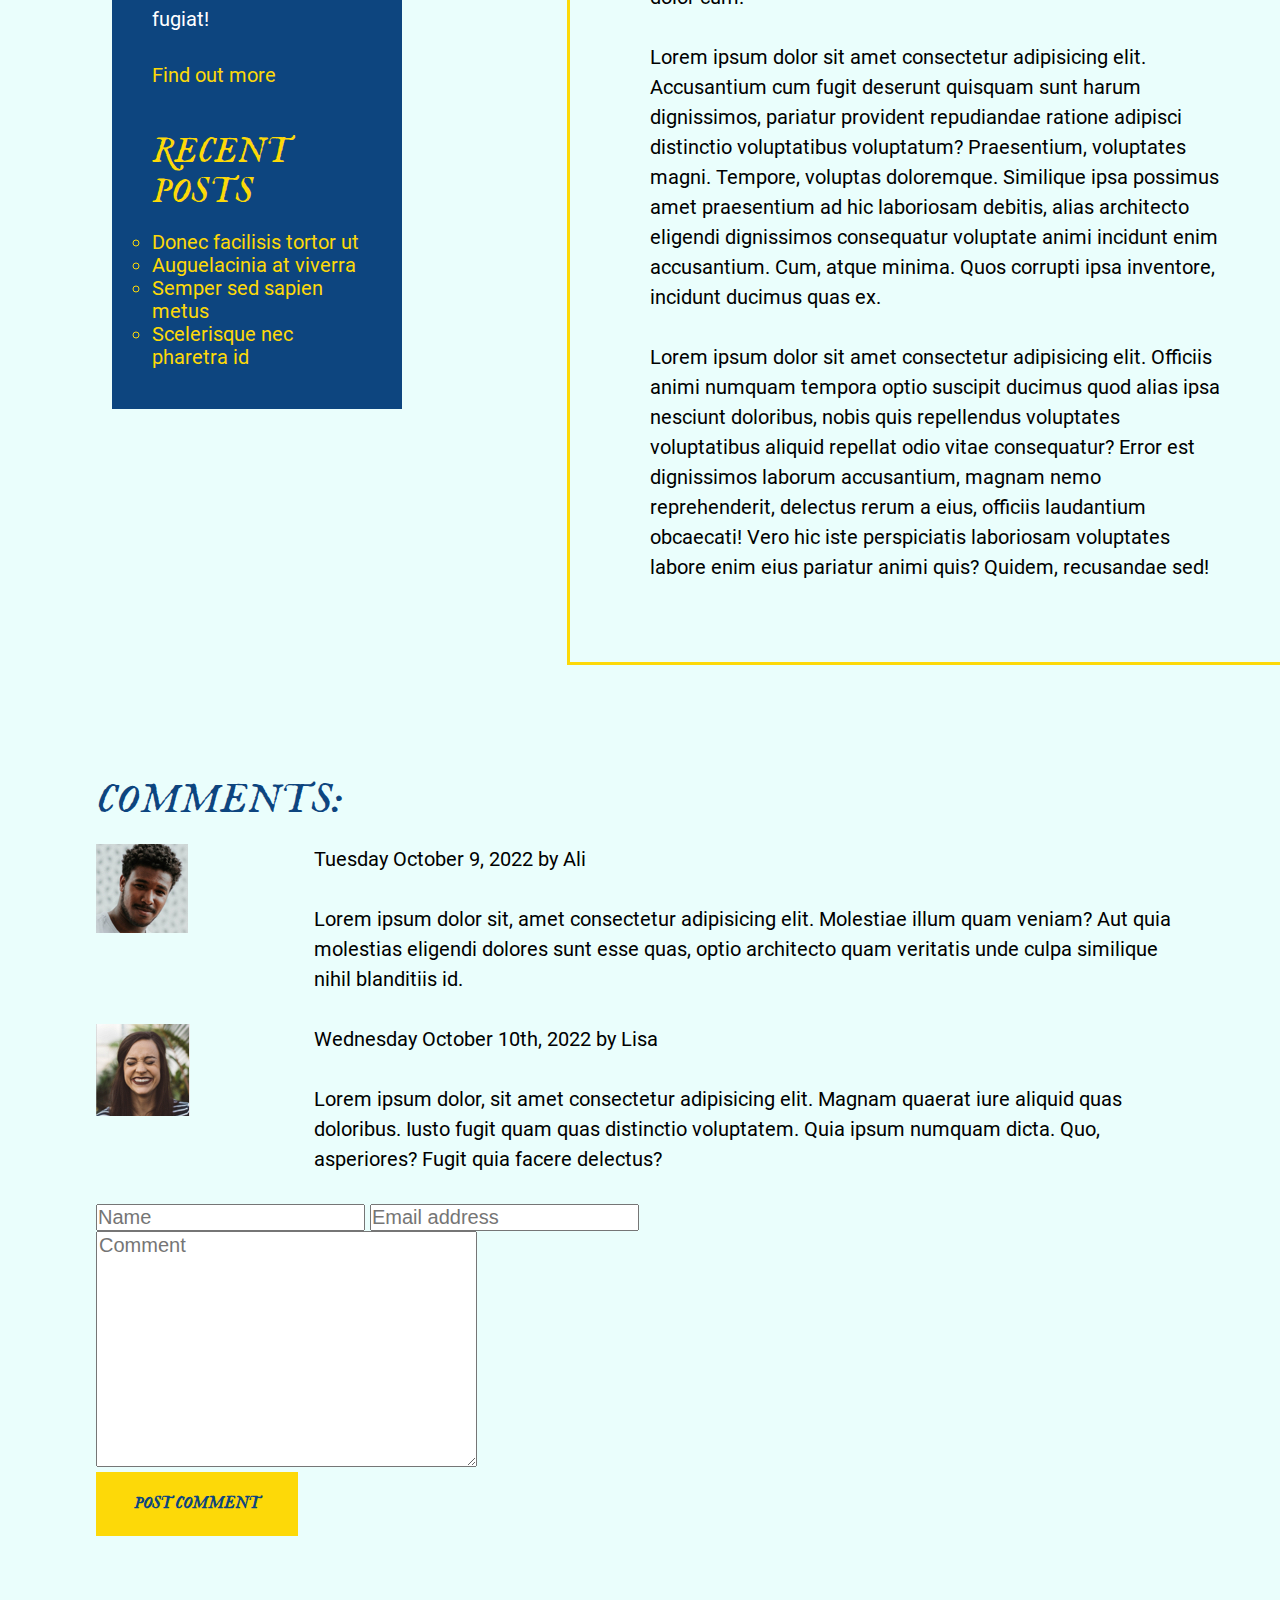
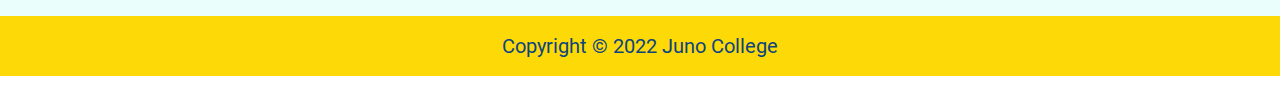
==== commit 14536fdc: "blog, contact major styles, homepage tweaking" ====
--- a/blog.html
+++ b/blog.html
@@ -18,98 +18,134 @@
     
     <!-- Header Nav -->
     <header>
-        <div class="flex wrapper">
-            <nav class="nav-bar-flex">
-                <ul>
-                    <li><a href="#">Home</a></li>
-                    <li><a href="#">About</a></li>
-                    <li><a href="#">Blog</a></li>
-                    <li><a href="#">Contact</a></li>
-                </ul>
-            </nav>
+        <section class="blog-nav">
+            <div class="flex wrapper">
+                <nav class="nav-bar-flex">
+                    <ul>
+                        <li><a href="#">Home</a></li>
+                        <li><a href="#">About</a></li>
+                        <li><a href="#">Blog</a></li>
+                        <li><a href="#">Contact</a></li>
+                    </ul>
+                </nav>
             
-            <div class="header-text">
                 <h1>Blog</h1>
-            </div>
-        </div> <!-- END .flex .wrapper-->
+            
+            </div> <!-- END .flex .wrapper-->
+        </section> <!-- END .blog-nav -->
     </header>
         
     <main>
 
         <!-- Content Container -->
-        <section class="content-container">
-            <aside>
-                <div class="blog-nav-container">
-                    <img src="./project-1-boat-ride-adventures/Boat-Ride-Adventures-final-assets/blog-side-image.jpg"
-                        alt="The deck of a large sail boat">
-                
-                    <!-- Blog Nav Box on Left-->
-                    <div class="blog-nav-box">
-                        <div class="our-mission">
-                            <h3>Our Mission</h3>
-                            <p>Nam dapibus nis vitae elit
-                                fringilla rutrum.
-                                Aenean
-                                erat a elementum.</p>
-                            <a href="#">Find out more</a>
-                        </div>
-                
-                        <div class="recent-posts">
-                            <h3>Recent Posts</h3>
-                            <ul>
-                                <li>
-                                    <a href="#">Donec facilisis tortor ut</a>
-                                </li>
-                                <li>
-                                    <a href="#">Auguelacinia at viverra</a>
-                                </li>
-                                <li>
-                                    <a href="#">Semper sed sapien metus</a>
-                                </li>
-                                <li>
-                                    <a href="#">Scelerisque nec pharetra id</a>
-                                </li>
-                            </ul>
-                        </div> <!-- END .recent-posts-->
-                    </div> <!-- END .blog-nav-box -->
-                </div> <!-- END .blog-nav-->
-            </aside>
+        <div class="flex">
+            <section>
+                <aside>
+                    <div class="blog-nav-container">
+                        <img src="./assets/blog-side-image.jpg" alt="The deck of a large sail boat">
             
+                        <!-- BLOG NAV Box on Left-->
+                        <div class="blog-nav-box">
+                            <div class="our-mission">
+                                <h4>Our Mission</h4>
+                                <p>Nam dapibus nis vitae elit
+                                    fringilla rutrum.
+                                    Aenean
+                                    erat a elementum. Lorem ipsum dolor sit, amet consectetur adipisicing elit. Maxime dolores
+                                    excepturi cum nam ipsam aperiam veritatis tempore placeat enim ullam, laborum vero quis quasi
+                                    libero deleniti minus vel, nesciunt fugiat!</p>
+                                <a href="#">Find out more</a>
+                            </div> <!-- END .our-mission -->
+            
+                            <div class="recent-posts">
+                                <h4>Recent Posts</h4>
+                                <ul>
+                                    <li>
+                                        <a href="#">Donec facilisis tortor ut</a>
+                                    </li>
+                                    <li>
+                                        <a href="#">Auguelacinia at viverra</a>
+                                    </li>
+                                    <li>
+                                        <a href="#">Semper sed sapien metus</a>
+                                    </li>
+                                    <li>
+                                        <a href="#">Scelerisque nec pharetra id</a>
+                                    </li>
+                                </ul>
+                            </div> <!-- END .recent-posts-->
+                        </div> <!-- END .blog-nav-box -->
+                    </div> <!-- END .blog-nav-container -->
+                </aside>
+            </section> <!-- END Blog Nav Section -->
+            
+            <!-- NEXT DESTINATION (Post Container on Right) -->
+            <section>
+                <div class="post-container">
+                    <img src="./assets/blog-post-image.jpg" alt="The tip of a mint green boat on the water">
+                    
+                    <div class="text-container">
+                        <h2>Next Destination</h2>
+                        <p>Mondav October 30 2019 by Sulaire</p>
+                        <p>Lorem ipsum dolor sit amet consectetur adipisicing elit. Architecto eligendi possimus, iure rerum magnam hic
+                            ullam? Natus rerum eum obcaecati ab, tempora recusandae earum! Cupiditate exercitationem rerum corrupti
+                            atque
+                            laboriosam!
+                            Consequuntur neque non cupiditate laborum iusto dolores nobis sapiente dignissimos placeat eligendi
+                            repudiandae
+                            esse sit exercitationem accusamus inventore, amet doloribus tempore nam, reiciendis, aperiam aspernatur sunt
+                            excepturi. Incidunt, dolor cum.</p>
+                        <p>Lorem ipsum dolor sit amet consectetur adipisicing elit. Accusantium cum fugit deserunt quisquam sunt harum
+                            dignissimos, pariatur provident repudiandae ratione adipisci distinctio voluptatibus voluptatum?
+                            Praesentium,
+                            voluptates magni. Tempore, voluptas doloremque.
+                            Similique ipsa possimus amet praesentium ad hic laboriosam debitis, alias architecto eligendi dignissimos
+                            consequatur voluptate animi incidunt enim accusantium. Cum, atque minima. Quos corrupti ipsa inventore,
+                            incidunt
+                            ducimus quas ex.</p>
+                        <p>Lorem ipsum dolor sit amet consectetur adipisicing elit. Officiis animi numquam tempora optio suscipit
+                            ducimus
+                            quod alias ipsa nesciunt doloribus, nobis quis repellendus voluptates voluptatibus aliquid repellat odio
+                            vitae
+                            consequatur?
+                            Error est dignissimos laborum accusantium, magnam nemo reprehenderit, delectus rerum a eius, officiis
+                            laudantium
+                            obcaecati! Vero hic iste perspiciatis laboriosam voluptates labore enim eius pariatur animi quis? Quidem,
+                            recusandae sed!</p>
+                    </div> <!-- END .text-container -->
+                </div> <!-- END .post-container -->
+            </section> <!-- END Next Destination section -->
+        </div> <!-- END .flex -->
 
-            <!-- Post Container on Right-->
-            <div class="post-container">
-                <img src="./project-1-boat-ride-adventures/Boat-Ride-Adventures-final-assets/blog-post-image.jpg" alt="The tip of a mint green boat on the water">
+        <!-- COMMENT SECTION -->
+        <section class="comment-section">
+            <div class="comment-container flex-colum wrapper">
 
-                <h2>Next Destination</h2>
-                <p>Mondav October 30 2019 by Sulaire</p>
-                <p>Lorem ipsum dolor sit amet consectetur adipisicing elit. Architecto eligendi possimus, iure rerum magnam hic ullam? Natus rerum eum obcaecati ab, tempora recusandae earum! Cupiditate exercitationem rerum corrupti atque laboriosam!
-                Consequuntur neque non cupiditate laborum iusto dolores nobis sapiente dignissimos placeat eligendi repudiandae esse sit exercitationem accusamus inventore, amet doloribus tempore nam, reiciendis, aperiam aspernatur sunt excepturi. Incidunt, dolor cum.</p>
-                <p>Lorem ipsum dolor sit amet consectetur adipisicing elit. Accusantium cum fugit deserunt quisquam sunt harum dignissimos, pariatur provident repudiandae ratione adipisci distinctio voluptatibus voluptatum? Praesentium, voluptates magni. Tempore, voluptas doloremque.
-                Similique ipsa possimus amet praesentium ad hic laboriosam debitis, alias architecto eligendi dignissimos consequatur voluptate animi incidunt enim accusantium. Cum, atque minima. Quos corrupti ipsa inventore, incidunt ducimus quas ex.</p>
-                <p>Lorem ipsum dolor sit amet consectetur adipisicing elit. Officiis animi numquam tempora optio suscipit ducimus quod alias ipsa nesciunt doloribus, nobis quis repellendus voluptates voluptatibus aliquid repellat odio vitae consequatur?
-                Error est dignissimos laborum accusantium, magnam nemo reprehenderit, delectus rerum a eius, officiis laudantium obcaecati! Vero hic iste perspiciatis laboriosam voluptates labore enim eius pariatur animi quis? Quidem, recusandae sed!</p>
-            </div>
-        </section>
+                <h2>Comments:</h2>
 
-        <!-- Commment Section -->
-        <section class="comment-section">
-            <div class="comment-container">
-                <h2>Comments:</h2>
-                <div class="comment-1">
-                    <img src="./project-1-boat-ride-adventures/Boat-Ride-Adventures-final-assets/comment-1.jpg" alt="User picture of a commenter with short hair and gentle expression" class="comment-pic">
+                <div class="comment-1 flex">
+                    <div class="comment-pic">
+                        <img src="./assets/comment-1.jpg" alt="User picture of a commenter with short hair and gentle expression">
+                    </div>
+
                     <div class="text-container">
                         <p>Tuesday October 9, 2022 by Ali</p>
                         <p>Lorem ipsum dolor sit, amet consectetur adipisicing elit. Molestiae illum quam veniam? Aut quia molestias eligendi dolores sunt esse quas, optio architecto quam veritatis unde culpa similique nihil blanditiis id.</p>
                     </div>
-                </div>
+                </div> <!-- END .comment-1 -->
 
-                <div class="comment-2">
-                    <img src="./project-1-boat-ride-adventures/Boat-Ride-Adventures-final-assets/comment-2.jpg" alt="User picture of a commenter with long hair and big smile" class="comment-pic">
+                <div class="comment-2 flex">
+                    <div class="comment-pic">
+                        <img src="./assets/comment-2.jpg" alt="User picture of a commenter with long hair and big smile">
+                    </div>
+
                     <div class="text-container">
                         <p>Wednesday October 10th, 2022 by Lisa</p>
                         <p>Lorem ipsum dolor, sit amet consectetur adipisicing elit. Magnam quaerat iure aliquid quas doloribus. Iusto fugit quam quas distinctio voluptatem. Quia ipsum numquam dicta. Quo, asperiores? Fugit quia facere delectus?</p>
                     </div>
-                </div>
+                </div> <!-- END .comment-2 -->
+
+                <!-- comment form -->
                 <form action="" class="submit-comment">
                     <div class="name-email">
                         <input type="text" placeholder="Name" id="name">
--- a/styles/styles.css
+++ b/styles/styles.css
@@ -317,8 +317,6 @@
 blockquote {
   font-family: "IM_Fell_English";
   font-weight: normal;
-  color: #FDD908;
-  margin: 0;
 }
 
 h1 {
@@ -370,10 +368,6 @@
 
 html {
   font-size: 125%;
-}
-
-header {
-  background-image: url("../assets/home-header.jpg");
 }
 
 h1, h2, h3, h4 {
@@ -443,66 +437,11 @@
   cursor: pointer;
   -webkit-transition: 0.3s;
   transition: 0.3s;
-  /* style the button in the main nav menu to look just like an icon */
 }
 button:hover {
   background-color: #FDD908;
 }
 button:focus {
-  background-color: #FDD908;
-  color: #FFFFFF;
-}
-button.secondary {
-  background-color: #FDD908;
-  border-color: #FFFFFF;
-  color: #FFFFFF;
-  padding: 8px 12px;
-}
-button.secondary:hover {
-  background-color: #FFFFFF;
-  color: #FDD908;
-}
-button.secondary:focus {
-  background-color: #FFFFFF;
-  color: #FDD908;
-}
-button.solid {
-  color: #FFFFFF;
-  background-color: #FDD908;
-}
-button.solid:hover {
-  color: #FDD908;
-  background-color: #FFFFFF;
-}
-button.menu-icon {
-  display: inherit;
-  padding: 0;
-  border: none;
-}
-button.menu-icon:hover {
-  background-color: transparent;
-}
-button.menu-icon:focus {
-  background-color: transparent;
-}
-
-a.button {
-  color: #FDD908;
-  background-color: transparent;
-  padding: 18px 36px;
-  border: 2px solid #FDD908;
-  font-size: 0.8rem;
-  font-weight: bold;
-  line-height: 1.2rem;
-  text-align: center;
-  -webkit-transition: 0.3s;
-  transition: 0.3s;
-}
-a.button:hover {
-  background-color: #FDD908;
-  color: #FFFFFF;
-}
-a.button:focus {
   background-color: #FDD908;
   color: #FFFFFF;
 }
@@ -582,9 +521,9 @@
           flex-grow: 1;
 }
 .features-container .locations-box {
-  -webkit-box-pack: right;
-      -ms-flex-pack: right;
-          justify-content: right;
+  -webkit-box-pack: end;
+      -ms-flex-pack: end;
+          justify-content: flex-end;
 }
 .features-container .feat-img-1,
 .features-container .feat-img-2 {
@@ -595,16 +534,16 @@
   color: #FDD908;
   top: -7.5rem;
   left: -7.5rem;
-  -webkit-box-shadow: 50px 50px 10px;
-          box-shadow: 50px 50px 10px;
+  -webkit-box-shadow: 10px 10px #FDD908;
+          box-shadow: 10px 10px #FDD908;
 }
 .features-container .feat-img-2 img {
   position: absolute;
   color: #FDD908;
   bottom: -7.5rem;
   right: -7.5rem;
-  -webkit-box-shadow: 50px 50px 10px;
-          box-shadow: 50px 50px 10px;
+  -webkit-box-shadow: 10px 10px #FDD908;
+          box-shadow: 10px 10px #FDD908;
 }
 
 .vacation-container {
@@ -685,7 +624,7 @@
 
 header {
   background-image: url(../assets/home-header.jpg);
-  height: 80vh;
+  height: 75vh;
   background-size: cover;
   background-position: center;
 }
@@ -733,8 +672,9 @@
   display: block;
 }
 header .flex .yacht-img {
-  margin-bottom: -12rem;
-  width: 100vw;
+  position: absolute;
+  top: 10rem;
+  right: -1rem;
 }
 
 @media (max-width: 1400px) {
@@ -761,23 +701,23 @@
     display: none;
   }
 }
-header {
+header .blog-nav {
   background-image: url("../assets/blog-header.jpg");
   height: 80vh;
   background-size: cover;
   background-position: center;
 }
-header .flex {
+header .blog-nav .flex {
   -webkit-box-orient: vertical;
   -webkit-box-direction: normal;
       -ms-flex-direction: column;
           flex-direction: column;
 }
-header .flex .nav-bar-flex {
+header .blog-nav .flex .nav-bar-flex {
   width: 40%;
   margin-top: 40px;
 }
-header .flex .nav-bar-flex ul {
+header .blog-nav .flex .nav-bar-flex ul {
   display: -webkit-box;
   display: -ms-flexbox;
   display: flex;
@@ -785,15 +725,236 @@
       -ms-flex-pack: space-evenly;
           justify-content: space-evenly;
 }
-header .flex .nav-bar-flex li {
+header .blog-nav .flex .nav-bar-flex li {
   color: #FFFFFF;
   font-size: 1.2rem;
 }
-header .flex .nav-bar-flex li a:hover {
+header .blog-nav .flex .nav-bar-flex li a:hover {
   margin: 2px;
   border-bottom: 3px solid #FDD908;
 }
-header .flex .header-text h1 {
+header .blog-nav .flex .contact-header-text h1 {
+  font-size: 4rem;
+  color: #FFFFFF;
+}
+
+main {
+  background-color: #EAFEFC;
+}
+main h2 {
+  color: #0D457F;
+}
+main p {
+  color: black;
+}
+main .flex {
+  -webkit-box-pack: justify;
+      -ms-flex-pack: justify;
+          justify-content: space-between;
+}
+main .blog-nav-container {
+  background-color: #0D457F;
+  margin-left: 25%;
+  margin-right: 10%;
+  margin-top: 10%;
+}
+main .blog-nav-container img {
+  -webkit-transform: translate(-3rem, -4ex);
+          transform: translate(-3rem, -4ex);
+}
+main .blog-nav-box {
+  padding: 40px;
+}
+main .blog-nav-box p {
+  color: #FFFFFF;
+}
+main .post-container {
+  margin-left: 6rem;
+  border-left: 3px solid #FDD908;
+  border-bottom: 3px solid #FDD908;
+}
+main .post-container img {
+  border: 10px solid #FDD908;
+}
+main .post-container .text-container {
+  padding: 30px 50px 50px 80px;
+}
+main .recent-posts li {
+  list-style: circle;
+}
+main .comment-section {
+  padding-top: 4rem;
+  padding-bottom: 4rem;
+}
+main .comment-section .comment-container .flex-column {
+  -webkit-box-align: end;
+      -ms-flex-align: end;
+          align-items: flex-end;
+}
+main .comment-section .comment-1 .comment-pic, main .comment-section .comment-2 .comment-pic {
+  margin-right: 20px;
+}
+main .comment-section .comment-1 .text-container, main .comment-section .comment-2 .text-container {
+  width: 80%;
+}
+
+.img-text-container {
+  display: -webkit-box;
+  display: -ms-flexbox;
+  display: flex;
+  -webkit-box-pack: justify;
+      -ms-flex-pack: justify;
+          justify-content: space-between;
+  -ms-flex-wrap: wrap;
+      flex-wrap: wrap;
+}
+
+.feat-img-1,
+.programs-box,
+.feat-img-2,
+.locations-box {
+  min-width: 360px;
+  -ms-flex-preferred-size: 50%;
+      flex-basis: 50%;
+  -webkit-box-flex: 1;
+      -ms-flex-positive: 1;
+          flex-grow: 1;
+}
+
+.locations-box {
+  -webkit-box-pack: right;
+      -ms-flex-pack: right;
+          justify-content: right;
+}
+
+header .contact-nav {
+  background-image: url("../assets/contact-header.jpg");
+  height: 80vh;
+  background-size: cover;
+  background-position: center;
+}
+header .contact-nav .flex {
+  -webkit-box-orient: vertical;
+  -webkit-box-direction: normal;
+      -ms-flex-direction: column;
+          flex-direction: column;
+}
+header .contact-nav .flex .nav-bar-flex {
+  width: 40%;
+  margin-top: 40px;
+}
+header .contact-nav .flex .nav-bar-flex ul {
+  display: -webkit-box;
+  display: -ms-flexbox;
+  display: flex;
+  -webkit-box-pack: justify;
+      -ms-flex-pack: justify;
+          justify-content: space-between;
+}
+header .contact-nav .flex .nav-bar-flex ul li {
+  color: #FFFFFF;
+  font-size: 1.2rem;
+}
+header .contact-nav .flex .nav-bar-flex ul li a:hover {
+  margin: 2px;
+  border-bottom: 3px solid #FDD908;
+}
+header .contact-nav .flex .nav-bar-flex .header-text h1 {
   font-size: 3.75rem;
-  margin-top: 75%;
+}
+
+main .flex .icons-email {
+  padding-top: 6rem;
+  padding-left: 10rem;
+}
+main .flex .icons {
+  display: -webkit-box;
+  display: -ms-flexbox;
+  display: flex;
+  -webkit-box-pack: justify;
+      -ms-flex-pack: justify;
+          justify-content: space-between;
+  margin-bottom: 40px;
+}
+main .flex .icons li {
+  height: 30px;
+  width: 30px;
+}
+main .flex .icons .fa-brands {
+  color: #0D457F;
+}
+main .flex .phone-address {
+  color: black;
+  line-height: 1.5;
+}
+main .form {
+  background-color: #0D457F;
+  width: 55%;
+  padding: 50px;
+  -webkit-box-shadow: 10px 10px #FDD908;
+          box-shadow: 10px 10px #FDD908;
+  -webkit-transform: translate(-3rem, -15ex);
+          transform: translate(-3rem, -15ex);
+}
+main .form .form-container {
+  -webkit-box-pack: space-evenly;
+      -ms-flex-pack: space-evenly;
+          justify-content: space-evenly;
+  -webkit-box-align: center;
+      -ms-flex-align: center;
+          align-items: center;
+  width: 90%;
+}
+main .form .form-container input::-webkit-input-placeholder {
+  font-size: 20px;
+  font-family: "Roboto";
+  color: #FFFFFF;
+  font-weight: 400;
+}
+main .form .form-container input::-moz-placeholder {
+  font-size: 20px;
+  font-family: "Roboto";
+  color: #FFFFFF;
+  font-weight: 400;
+}
+main .form .form-container input:-ms-input-placeholder {
+  font-size: 20px;
+  font-family: "Roboto";
+  color: #FFFFFF;
+  font-weight: 400;
+}
+main .form .form-container input::-ms-input-placeholder {
+  font-size: 20px;
+  font-family: "Roboto";
+  color: #FFFFFF;
+  font-weight: 400;
+}
+main .form .form-container input::placeholder {
+  font-size: 20px;
+  font-family: "Roboto";
+  color: #FFFFFF;
+  font-weight: 400;
+}
+main .form .form-container input {
+  border-bottom: 2px solid #FDD908;
+  background: transparent;
+  padding: 10px 20px;
+  width: 90%;
+}
+main .form .message-box {
+  padding: 20px;
+}
+main .form .message-box textarea {
+  font-size: 20px;
+  font-family: "Roboto";
+  color: #FFFFFF;
+  font-weight: 400;
+  border: 2px solid #FDD908;
+  background: transparent;
+  resize: none;
+  width: 90%;
+  padding: 15px 20px;
+}
+main .form .message-box .submit-button {
+  font-size: 1rem;
 }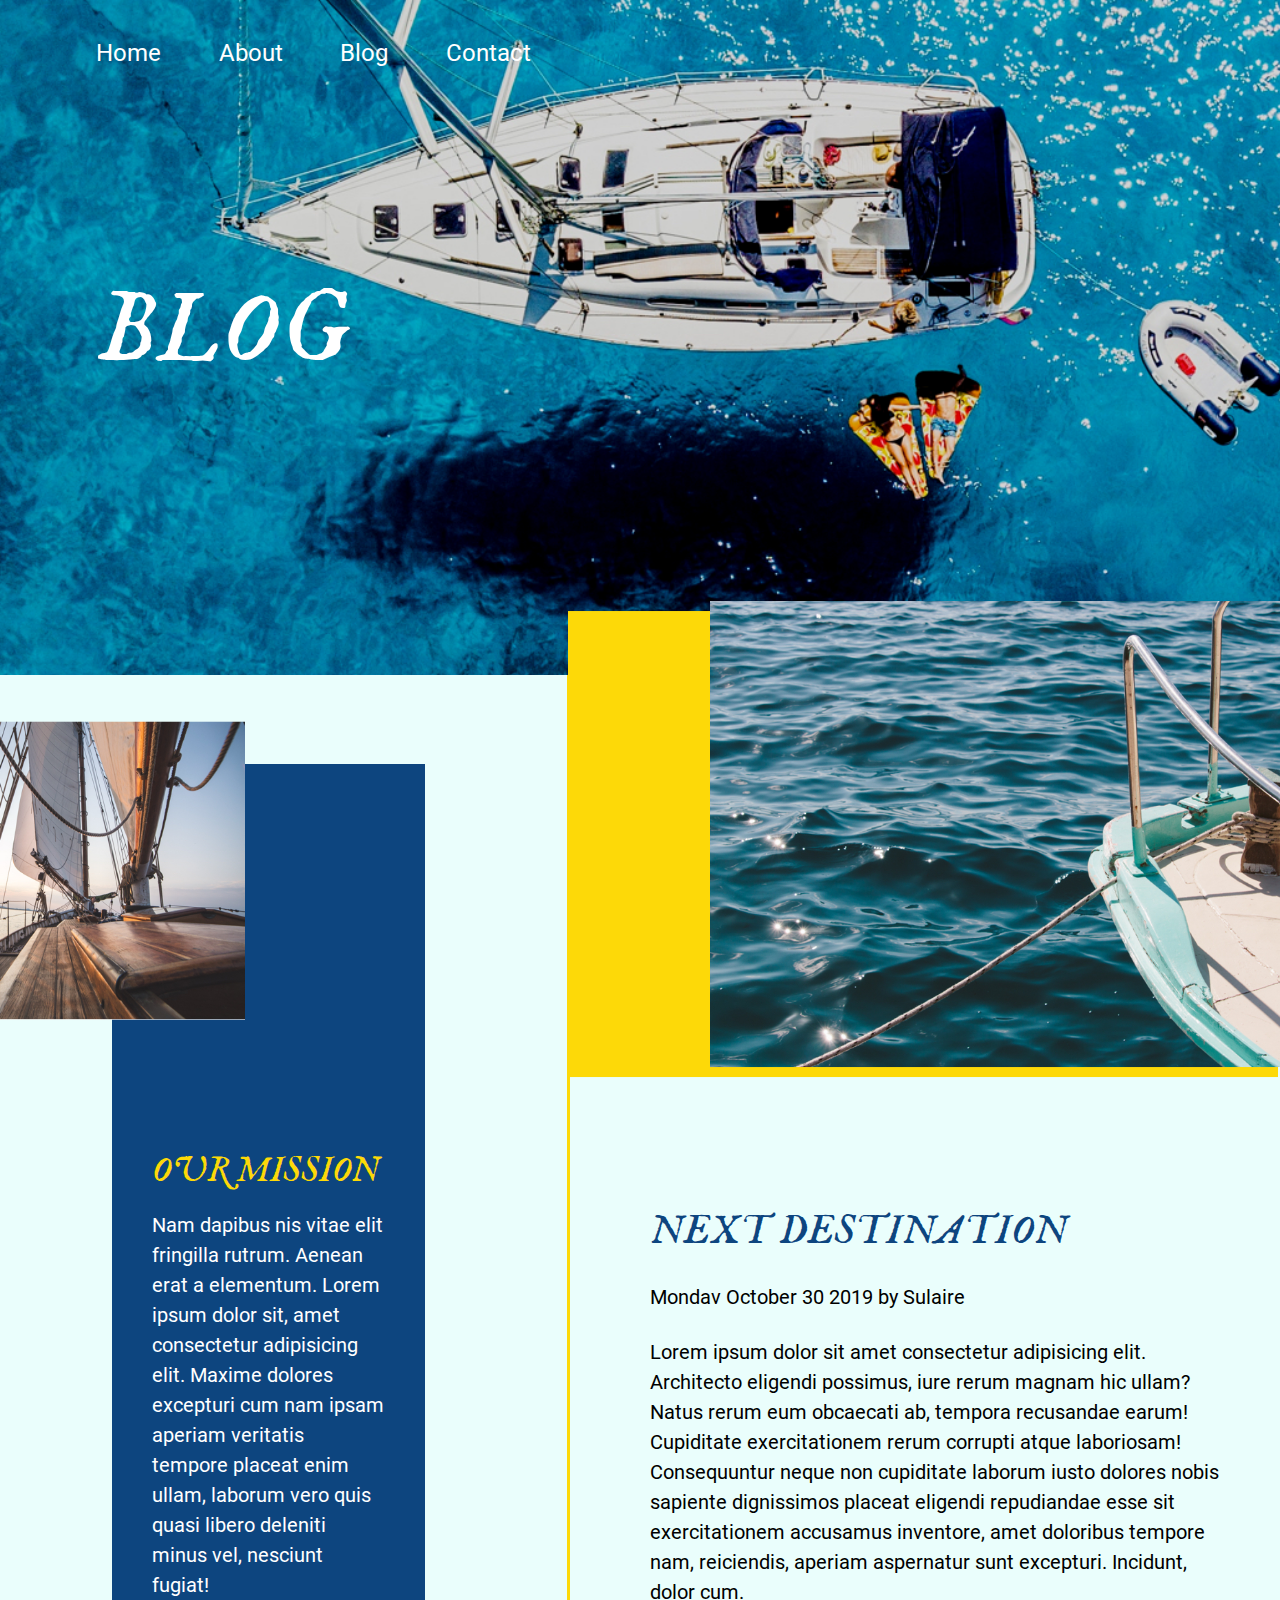
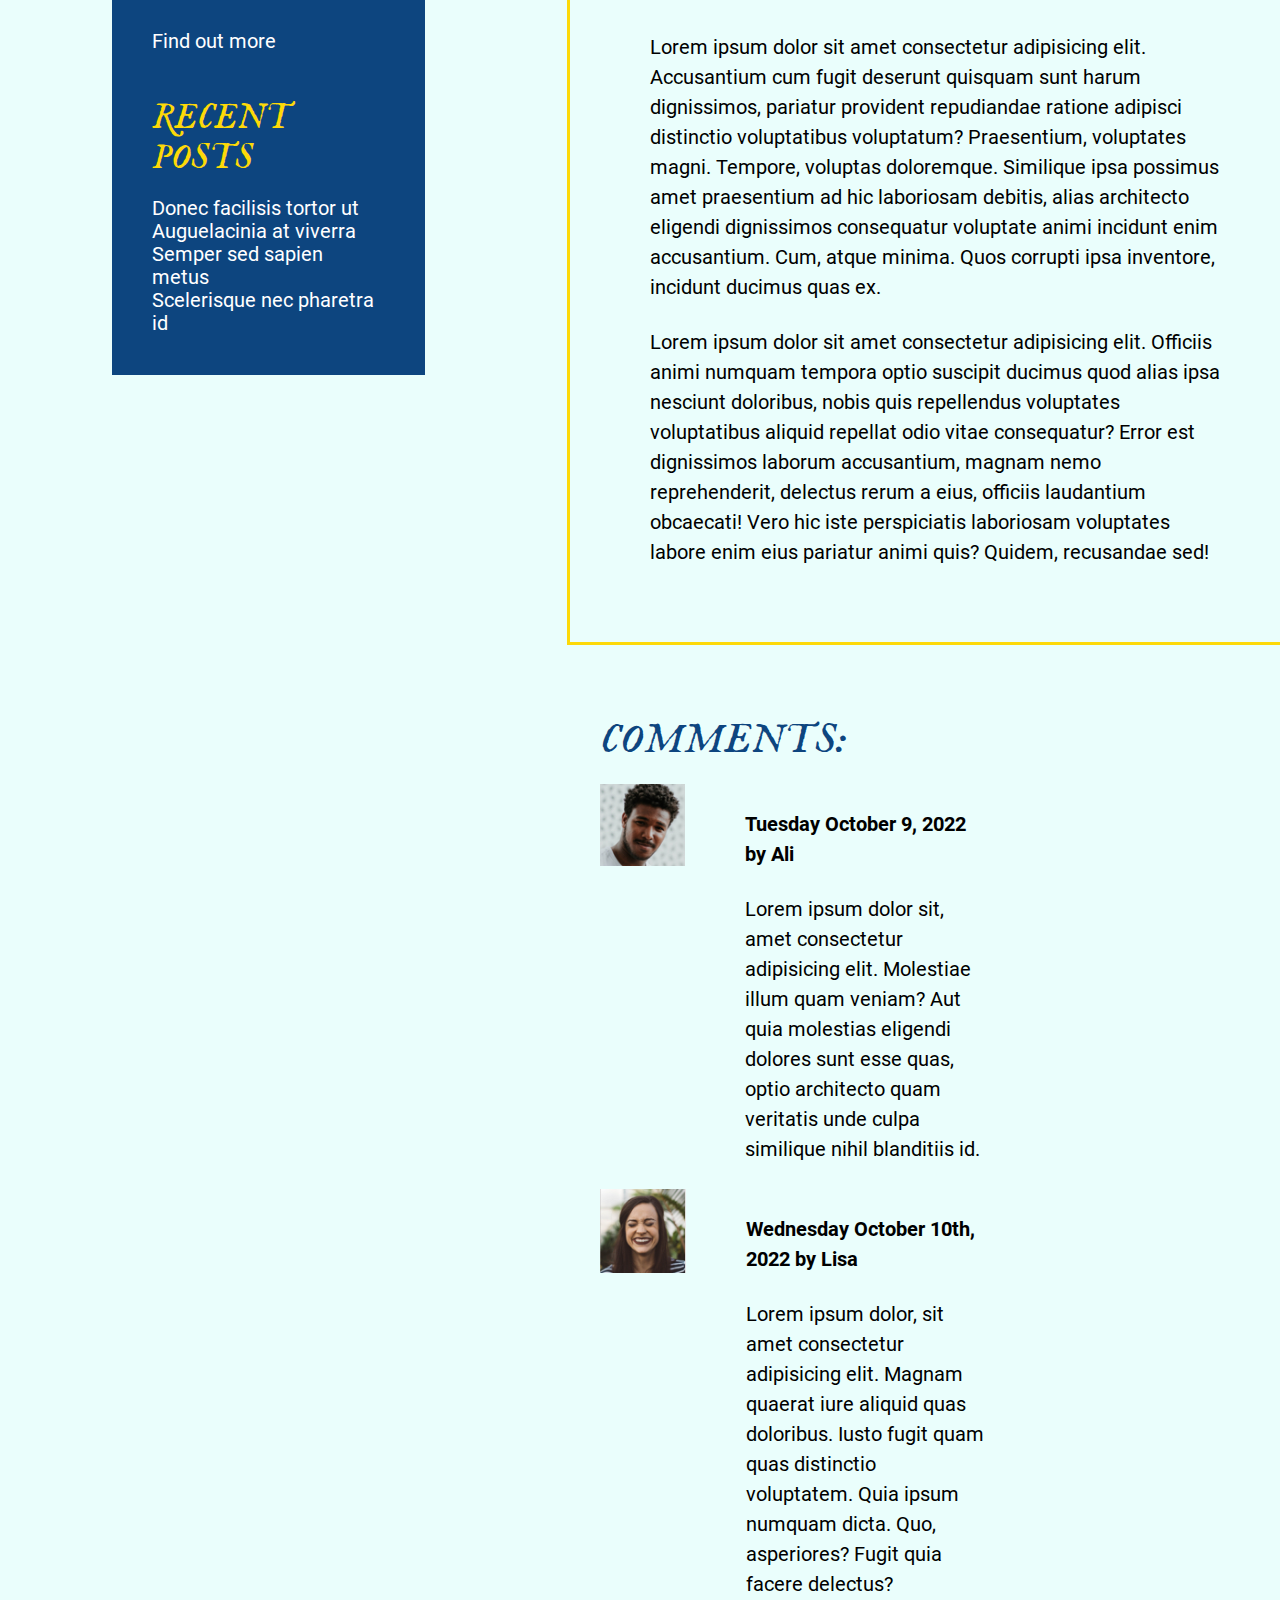
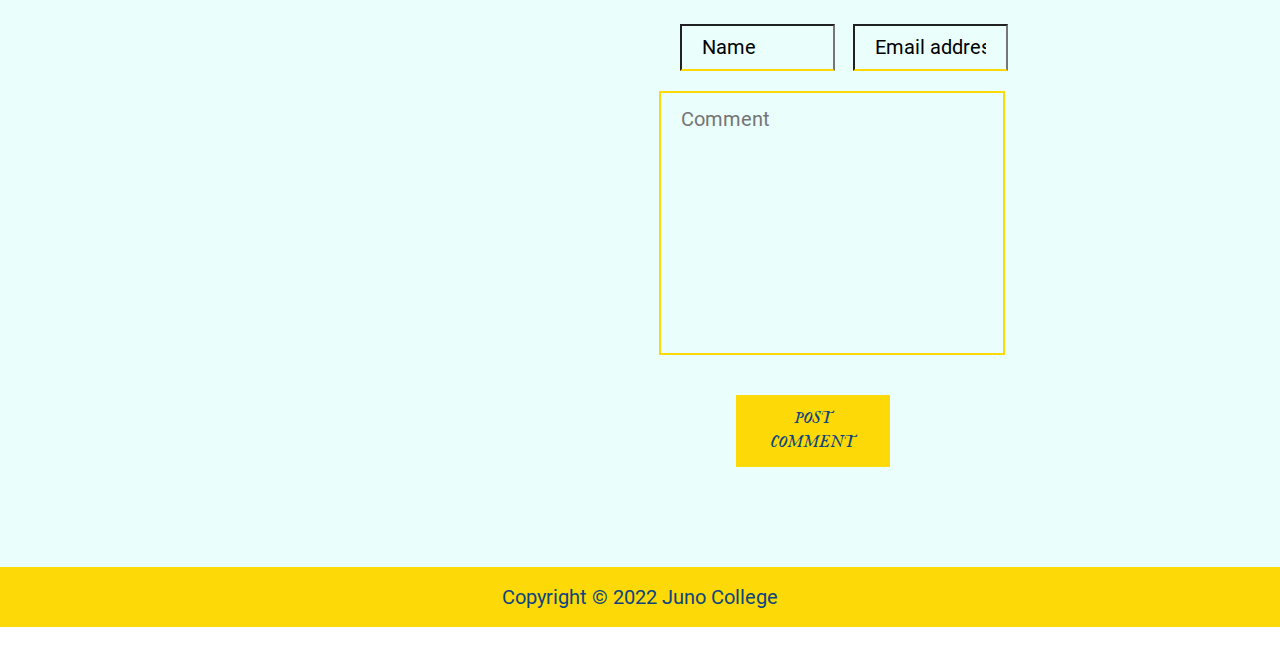
==== commit 00156259: "all the media queries" ====
--- a/blog.html
+++ b/blog.html
@@ -18,7 +18,7 @@
     
     <!-- Header Nav -->
     <header>
-        <section class="blog-nav">
+        <div class="blog-nav">
             <div class="flex wrapper">
                 <nav class="nav-bar-flex">
                     <ul>
@@ -28,17 +28,21 @@
                         <li><a href="#">Contact</a></li>
                     </ul>
                 </nav>
-            
-                <h1>Blog</h1>
-            
+                
+                <div class="flex">
+                    <div class="blog-header-text">
+                        <h1>Blog</h1>
+                    </div>
+                </div>
+                
             </div> <!-- END .flex .wrapper-->
-        </section> <!-- END .blog-nav -->
+        </div> <!-- END .blog-nav -->
     </header>
         
     <main>
 
         <!-- Content Container -->
-        <div class="flex">
+        <div class="content-flex">
             <section>
                 <aside>
                     <div class="blog-nav-container">
@@ -115,6 +119,9 @@
                     </div> <!-- END .text-container -->
                 </div> <!-- END .post-container -->
             </section> <!-- END Next Destination section -->
+        
+        
+        
         </div> <!-- END .flex -->
 
         <!-- COMMENT SECTION -->
@@ -146,18 +153,29 @@
                 </div> <!-- END .comment-2 -->
 
                 <!-- comment form -->
-                <form action="" class="submit-comment">
-                    <div class="name-email">
-                        <input type="text" placeholder="Name" id="name">
-                        <input type="email" placeholder="Email address" id="email">
-                    </div>
-                    <div class="comment">
-                        <textarea name="comment" placeholder="Comment" id="comment" cols="30" rows="10"></textarea>
-                        <!-- get rid of adjusting corner -->
-                    </div>
-                    <button type="submit">Post Comment</button>
-                </form>
+                <section class="comment-form">
+                    <form action="#" method="#" class="submit-comment" name="submit-comment">
+                        
+                        <div class="form-container flex">
+                            <div class="name-box">
+                                <input type="text" placeholder="Name" id="name">
+                            </div>
+                            
+                            <div class="email-box">
+                                <input type="email" placeholder="Email address" id="email">
+                            </div>
+                        </div> <!-- END .form-container -->
+                        
+                        <div class="message-box flex-column">
+                            <textarea name="userComment" placeholder="Comment" id="userComment" cols="30" rows="10" minlength="5" maxlength="200"></textarea>
+                            <!-- get rid of adjusting corner -->
+                            
+                            <button type="submit" class="post-comment"><a href="#">Post Comment</a></button>
+                        </div> <!-- END .message-box-->   
+                    </form>
+                </section>
             </div> <!-- END .comment-container-->
+            
         </section> <!-- END .comment-section-->
     </main>
 
--- a/styles/styles.css
+++ b/styles/styles.css
@@ -428,10 +428,9 @@
   color: #0D457F;
   text-transform: uppercase;
   background-color: #FDD908;
-  padding: 18px 36px;
+  padding: 10px 15px;
   border: 2px solid #FDD908;
   font-size: 0.8rem;
-  font-weight: bold;
   line-height: 1.2rem;
   text-align: center;
   cursor: pointer;
@@ -467,6 +466,7 @@
   -webkit-box-pack: center;
       -ms-flex-pack: center;
           justify-content: center;
+  padding-bottom: 5rem;
 }
 .links-container .items {
   width: 50%;
@@ -495,35 +495,19 @@
   background-color: #0D457F;
   padding-top: 4rem;
   padding-bottom: 4rem;
-}
-.features-container h3, .features-container p {
-  color: white;
-}
-.features-container .img-text-container {
-  display: -webkit-box;
-  display: -ms-flexbox;
-  display: flex;
   -webkit-box-pack: justify;
       -ms-flex-pack: justify;
           justify-content: space-between;
-  -ms-flex-wrap: wrap;
-      flex-wrap: wrap;
-}
-.features-container .feat-img-1,
-.features-container .programs-box,
-.features-container .feat-img-2,
+}
+.features-container h3, .features-container p {
+  color: white;
+}
+.features-container .programs-box {
+  padding-left: 12rem;
+}
 .features-container .locations-box {
-  min-width: 360px;
-  -ms-flex-preferred-size: 50%;
-      flex-basis: 50%;
-  -webkit-box-flex: 1;
-      -ms-flex-positive: 1;
-          flex-grow: 1;
-}
-.features-container .locations-box {
-  -webkit-box-pack: end;
-      -ms-flex-pack: end;
-          justify-content: flex-end;
+  padding-right: 12rem;
+  text-align: right;
 }
 .features-container .feat-img-1,
 .features-container .feat-img-2 {
@@ -534,16 +518,16 @@
   color: #FDD908;
   top: -7.5rem;
   left: -7.5rem;
-  -webkit-box-shadow: 10px 10px #FDD908;
-          box-shadow: 10px 10px #FDD908;
+  -webkit-box-shadow: 20px 20px #FDD908;
+          box-shadow: 20px 20px #FDD908;
 }
 .features-container .feat-img-2 img {
   position: absolute;
   color: #FDD908;
   bottom: -7.5rem;
-  right: -7.5rem;
-  -webkit-box-shadow: 10px 10px #FDD908;
-          box-shadow: 10px 10px #FDD908;
+  right: -7rem;
+  -webkit-box-shadow: -20px 20px #FDD908;
+          box-shadow: -20px 20px #FDD908;
 }
 
 .vacation-container {
@@ -553,15 +537,7 @@
   padding-bottom: 8rem;
 }
 .vacation-container .text-container {
-  display: -webkit-box;
-  display: -ms-flexbox;
-  display: flex;
-  -webkit-box-orient: vertical;
-  -webkit-box-direction: normal;
-      -ms-flex-direction: column;
-          flex-direction: column;
   padding: 30px 50px 50px 50px;
-  position: relative;
 }
 .vacation-container .text-container h2 {
   color: #0D457F;
@@ -570,19 +546,27 @@
 .vacation-container .text-container p {
   color: black;
   text-align: center;
+  padding-left: 5rem;
+  padding-right: 5rem;
+}
+.vacation-container .text-container .flex button {
+  -webkit-box-pack: center;
+      -ms-flex-pack: center;
+          justify-content: center;
+}
+.vacation-container .text-container button {
+  margin: 0 auto;
+  width: 20%;
 }
 
 .win-trip-container {
   background-color: #EAFEFC;
 }
-.win-trip-container .win-trip-flex {
-  display: -webkit-box;
-  display: -ms-flexbox;
-  display: flex;
+.win-trip-container .win-trip {
   -webkit-box-pack: justify;
       -ms-flex-pack: justify;
           justify-content: space-between;
-  padding: 2.5rem 0;
+  padding: 5rem 0;
 }
 .win-trip-container .text-container {
   width: 80%;
@@ -592,16 +576,25 @@
 }
 .win-trip-container .text-container p {
   color: black;
-  margin: 25px 0;
-}
-.win-trip-container .cove-pic {
+}
+.win-trip-container .text-container button {
+  margin: 20px auto;
+  display: block;
+}
+
+.cove-pic img {
   width: 100%;
 }
-.win-trip-container .win-trip-img {
+
+.win-trip-img {
   margin-right: 3rem;
 }
-.win-trip-container .text-container p {
-  /* font-size: 1rem; */
+.win-trip-img img {
+  -webkit-box-shadow: -15px 15px #FDD908;
+          box-shadow: -15px 15px #FDD908;
+}
+
+.text-container p {
   margin: 25px 0;
 }
 
@@ -674,31 +667,250 @@
 header .flex .yacht-img {
   position: absolute;
   top: 10rem;
-  right: -1rem;
-}
-
-@media (max-width: 1400px) {
+  right: -0.15rem;
+}
+
+@media (max-width: 1500px) {
   .yacht-img {
-    max-width: 50rem;
-  }
-}
-@media (max-width: 900px) {
+    width: 60%;
+  }
+  .links-container .links {
+    margin-bottom: 4rem;
+  }
+  .links-container .links .items {
+    padding: 2rem;
+  }
+  .features-container {
+    padding-top: 2rem;
+    padding-bottom: 2rem;
+  }
+  .features-container .feat-img-1 img {
+    top: -6rem;
+    left: -4rem;
+  }
+  .features-container .programs-box {
+    padding-left: 1rem;
+  }
+  .features-container .feat-img-2 img {
+    bottom: -6rem;
+    right: -4.5rem;
+  }
+  .features-container .locations-box {
+    padding-right: 6rem;
+  }
+  .vacation-container {
+    padding: 5rem 6rem 2rem 6rem;
+  }
+  .win-trip-img img {
+    margin-top: 1rem;
+    margin-left: 1rem;
+  }
+  .text-container {
+    padding-left: 2rem;
+    padding-right: 2rem;
+  }
+}
+@media (max-width: 1300px) {
+  .header-text {
+    font-size: 6rem;
+    margin-top: 5%;
+  }
+  .yacht-img img {
+    position: absolute;
+    top: 6rem;
+    right: 0rem;
+    width: 90%;
+  }
+  .links-container .links {
+    padding-top: 5rem;
+  }
+  .links-container .links .items {
+    padding: 2rem;
+  }
+  .links-container .links .link-item h3 {
+    font-size: 2rem;
+  }
+  .features-container .locations-box {
+    padding-right: 3rem;
+  }
+  .features-container .programs-box h3, .features-container .locations-box h3 {
+    font-size: 2rem;
+  }
+  .features-container .feat-img-1 img {
+    top: -6rem;
+    left: -2.5rem;
+  }
+  .features-container .feat-img-2 img {
+    bottom: -6rem;
+    right: -2.5rem;
+  }
+  .features-container .vacation-container .text-container {
+    margin-bottom: 4rem;
+  }
+  .features-container .win-trip {
+    padding: 5rem 3rem;
+  }
+  .features-container .win-trip .text-container {
+    padding-left: 4rem;
+    padding-right: rem;
+  }
+}
+@media (max-width: 1100px) {
+  .header-text {
+    font-size: 6rem;
+    margin-top: 5%;
+  }
+  .yacht-img img {
+    position: absolute;
+    top: 11rem;
+    right: 0rem;
+    width: 80%;
+  }
+  .links-container .links .items {
+    padding: 1rem;
+  }
+  .features-container .feat-img-1 img {
+    top: -2rem;
+    left: -2.5rem;
+  }
+  .features-container .feat-img-2 img {
+    bottom: -1rem;
+    right: -2rem;
+  }
+  .vacation-container {
+    padding: 2rem;
+  }
+  .vacation-container .text-container {
+    margin-bottom: 6rem;
+  }
+}
+@media (max-width: 1000px) {
+  .nav-bar-flex {
+    margin-top: -2rem;
+    margin-left: 6rem;
+  }
+  .nav-bar-flex ul {
+    margin-top: 4rem;
+  }
+  .nav-bar-flex ul li {
+    padding: 2rem;
+  }
+  .header-text {
+    margin-top: -21rem;
+  }
+  .header-text h1 {
+    font-size: 5rem;
+    text-align: center;
+    margin-left: 8rem;
+  }
+  .header-text span {
+    display: inline-block;
+  }
+  .yacht-img {
+    display: none;
+  }
+}
+@media (max-width: 850px) {
   .wrapper {
     width: 80%;
   }
+  .nav-bar-flex {
+    margin-left: 3rem;
+  }
   .header-text {
     text-align: center;
   }
+  .header-text h1 {
+    margin-left: 5rem;
+    margin-top: 29rem;
+  }
   .yacht-img {
     display: none;
   }
-}
-@media (max-width: 500px) {
+  .links-container .link-item h3 {
+    font-size: 1.25rem;
+  }
+  .links-container .link-item p {
+    font-size: -1rem;
+  }
+  .feat-img-1, .feat-img-2 {
+    display: none;
+  }
+  .vacation-container {
+    padding-top: 1.5rem;
+    margin-bottom: 5rem;
+  }
+  .win-trip {
+    -webkit-box-orient: vertical;
+    -webkit-box-direction: normal;
+        -ms-flex-direction: column;
+            flex-direction: column;
+    -webkit-box-align: center;
+        -ms-flex-align: center;
+            align-items: center;
+    padding: 2rem 0;
+  }
+  .win-trip .win-trip-img {
+    margin-top: -1rem;
+  }
+  .win-trip .text-container {
+    margin-top: 1rem;
+  }
+  .win-trip .text-container h2 {
+    font-size: 1.5rem;
+    text-align: center;
+  }
+  .win-trip .text-container p {
+    text-align: center;
+  }
+  .win-trip .text-container button {
+    padding: 20px;
+  }
+}
+@media (max-width: 550px) {
+  .wrapper {
+    width: 90%;
+  }
+  .nav-bar-flex {
+    margin-left: -2rem;
+  }
   .header-text {
-    text-align: center;
+    margin-top: -19rem;
+    margin-left: -6rem;
+  }
+  .header-text h1 {
+    font-size: 2rem;
   }
   .yacht-img {
     display: none;
+  }
+  .links {
+    -webkit-box-orient: vertical;
+    -webkit-box-direction: normal;
+        -ms-flex-direction: column;
+            flex-direction: column;
+    -webkit-box-align: center;
+        -ms-flex-align: center;
+            align-items: center;
+    padding-bottom: 2rem;
+  }
+  .links .items {
+    width: 100%;
+  }
+  .vacation-container text-container p {
+    width: 90%;
+  }
+  .gallery-flex {
+    -webkit-box-orient: vertical;
+    -webkit-box-direction: normal;
+        -ms-flex-direction: column;
+            flex-direction: column;
+    -webkit-box-align: center;
+        -ms-flex-align: center;
+            align-items: center;
+  }
+  .gallery-flex img {
+    width: 100%;
   }
 }
 header .blog-nav {
@@ -707,12 +919,6 @@
   background-size: cover;
   background-position: center;
 }
-header .blog-nav .flex {
-  -webkit-box-orient: vertical;
-  -webkit-box-direction: normal;
-      -ms-flex-direction: column;
-          flex-direction: column;
-}
 header .blog-nav .flex .nav-bar-flex {
   width: 40%;
   margin-top: 40px;
@@ -721,9 +927,6 @@
   display: -webkit-box;
   display: -ms-flexbox;
   display: flex;
-  -webkit-box-pack: space-evenly;
-      -ms-flex-pack: space-evenly;
-          justify-content: space-evenly;
 }
 header .blog-nav .flex .nav-bar-flex li {
   color: #FFFFFF;
@@ -733,8 +936,11 @@
   margin: 2px;
   border-bottom: 3px solid #FDD908;
 }
-header .blog-nav .flex .contact-header-text h1 {
-  font-size: 4rem;
+header .blog-nav .flex .blog-header-text {
+  margin-top: 7rem;
+}
+header .blog-nav .flex .blog-header-text h1 {
+  font-size: 5rem;
   color: #FFFFFF;
 }
 
@@ -747,84 +953,127 @@
 main p {
   color: black;
 }
-main .flex {
-  -webkit-box-pack: justify;
-      -ms-flex-pack: justify;
-          justify-content: space-between;
-}
-main .blog-nav-container {
-  background-color: #0D457F;
-  margin-left: 25%;
-  margin-right: 10%;
-  margin-top: 10%;
-}
-main .blog-nav-container img {
-  -webkit-transform: translate(-3rem, -4ex);
-          transform: translate(-3rem, -4ex);
-}
-main .blog-nav-box {
-  padding: 40px;
-}
-main .blog-nav-box p {
-  color: #FFFFFF;
-}
-main .post-container {
-  margin-left: 6rem;
-  border-left: 3px solid #FDD908;
-  border-bottom: 3px solid #FDD908;
-}
-main .post-container img {
-  border: 10px solid #FDD908;
-}
-main .post-container .text-container {
-  padding: 30px 50px 50px 80px;
-}
-main .recent-posts li {
-  list-style: circle;
-}
-main .comment-section {
-  padding-top: 4rem;
-  padding-bottom: 4rem;
-}
-main .comment-section .comment-container .flex-column {
-  -webkit-box-align: end;
-      -ms-flex-align: end;
-          align-items: flex-end;
-}
-main .comment-section .comment-1 .comment-pic, main .comment-section .comment-2 .comment-pic {
-  margin-right: 20px;
-}
-main .comment-section .comment-1 .text-container, main .comment-section .comment-2 .text-container {
-  width: 80%;
-}
-
-.img-text-container {
+main .content-flex {
   display: -webkit-box;
   display: -ms-flexbox;
   display: flex;
   -webkit-box-pack: justify;
       -ms-flex-pack: justify;
           justify-content: space-between;
-  -ms-flex-wrap: wrap;
-      flex-wrap: wrap;
-}
-
-.feat-img-1,
-.programs-box,
-.feat-img-2,
-.locations-box {
-  min-width: 360px;
-  -ms-flex-preferred-size: 50%;
-      flex-basis: 50%;
-  -webkit-box-flex: 1;
-      -ms-flex-positive: 1;
-          flex-grow: 1;
-}
-
-.locations-box {
-  -webkit-box-pack: right;
-      -ms-flex-pack: right;
-          justify-content: right;
+}
+main .blog-nav-container {
+  background-color: #0D457F;
+  margin-left: 25%;
+  margin-right: 10%;
+  margin-top: 20%;
+  width: 70%;
+}
+main .blog-nav-container img {
+  -webkit-transform: translate(-9rem, -4ex);
+          transform: translate(-9rem, -4ex);
+}
+main .blog-nav-box {
+  padding: 40px;
+}
+main .blog-nav-box p, main .blog-nav-box a {
+  color: #FFFFFF;
+}
+main .post-container {
+  margin-left: 6rem;
+  border-left: 3px solid #FDD908;
+  border-bottom: 3px solid #FDD908;
+}
+main .post-container img {
+  -webkit-transform: translate(7rem, -7ex);
+          transform: translate(7rem, -7ex);
+  -webkit-box-shadow: -142px 10px #FDD908;
+          box-shadow: -142px 10px #FDD908;
+}
+main .post-container .text-container {
+  padding: 30px 50px 50px 80px;
+}
+main .comment-section {
+  width: 50%;
+  margin-left: 35rem;
+  padding: 2rem 4rem 4rem 3rem;
+}
+main .comment-section .comment-container .flex-column {
+  -webkit-box-align: end;
+      -ms-flex-align: end;
+          align-items: flex-end;
+}
+main .comment-section .comment-1 .comment-pic, main .comment-section .comment-2 .comment-pic {
+  margin-right: 20px;
+}
+main .comment-section .comment-1 .text-container, main .comment-section .comment-2 .text-container {
+  width: 80%;
+}
+main .comment-section .form-container {
+  -webkit-box-pack: space-evenly;
+      -ms-flex-pack: space-evenly;
+          justify-content: space-evenly;
+  margin-left: 4rem;
+}
+main .comment-section .form-container input::-webkit-input-placeholder {
+  font-size: 20px;
+  font-family: "Roboto";
+  color: black;
+  font-weight: 400;
+}
+main .comment-section .form-container input::-moz-placeholder {
+  font-size: 20px;
+  font-family: "Roboto";
+  color: black;
+  font-weight: 400;
+}
+main .comment-section .form-container input:-ms-input-placeholder {
+  font-size: 20px;
+  font-family: "Roboto";
+  color: black;
+  font-weight: 400;
+}
+main .comment-section .form-container input::-ms-input-placeholder {
+  font-size: 20px;
+  font-family: "Roboto";
+  color: black;
+  font-weight: 400;
+}
+main .comment-section .form-container input::placeholder {
+  font-size: 20px;
+  font-family: "Roboto";
+  color: black;
+  font-weight: 400;
+}
+main .comment-section .form-container input {
+  border-bottom: 2px solid #FDD908;
+  background: transparent;
+  padding: 10px 20px;
+  width: 90%;
+}
+main .comment-section .message-box {
+  -webkit-box-pack: space-evenly;
+      -ms-flex-pack: space-evenly;
+          justify-content: space-evenly;
+  -webkit-box-align: center;
+      -ms-flex-align: center;
+          align-items: center;
+  padding: 20px;
+}
+main .comment-section .message-box textarea {
+  font-size: 20px;
+  font-family: "Roboto";
+  color: black;
+  font-weight: 400;
+  border: 2px solid #FDD908;
+  background: transparent;
+  resize: none;
+  width: 90%;
+  padding: 15px 20px;
+  margin-bottom: 2rem;
+}
+main .comment-section .message-box button {
+  margin: 0 auto;
+  width: 40%;
 }
 
 header .contact-nav {
@@ -833,12 +1082,6 @@
   background-size: cover;
   background-position: center;
 }
-header .contact-nav .flex {
-  -webkit-box-orient: vertical;
-  -webkit-box-direction: normal;
-      -ms-flex-direction: column;
-          flex-direction: column;
-}
 header .contact-nav .flex .nav-bar-flex {
   width: 40%;
   margin-top: 40px;
@@ -847,9 +1090,6 @@
   display: -webkit-box;
   display: -ms-flexbox;
   display: flex;
-  -webkit-box-pack: justify;
-      -ms-flex-pack: justify;
-          justify-content: space-between;
 }
 header .contact-nav .flex .nav-bar-flex ul li {
   color: #FFFFFF;
@@ -859,13 +1099,18 @@
   margin: 2px;
   border-bottom: 3px solid #FDD908;
 }
-header .contact-nav .flex .nav-bar-flex .header-text h1 {
-  font-size: 3.75rem;
+header .contact-nav .flex .contact-header-text {
+  margin-top: 7rem;
+}
+header .contact-nav .flex .contact-header-text h1 {
+  font-size: 5rem;
+  color: #FFFFFF;
 }
 
 main .flex .icons-email {
   padding-top: 6rem;
   padding-left: 10rem;
+  margin-right: 4rem;
 }
 main .flex .icons {
   display: -webkit-box;
@@ -954,7 +1199,63 @@
   resize: none;
   width: 90%;
   padding: 15px 20px;
-}
-main .form .message-box .submit-button {
+  margin-bottom: 2rem;
+}
+main .form .message-box button {
   font-size: 1rem;
+  width: 80%;
+  margin: 0 auto;
+}
+
+@media (max-width: 1500px) {
+  .blog-nav-container {
+    width: 80%;
+  }
+  .blog-nav-container img {
+    -webkit-transform: translate(-5rem, -4ex);
+            transform: translate(-5rem, -4ex);
+  }
+  .post-container {
+    margin-left: 3rem;
+  }
+  .post-container img {
+    -webkit-transform: translate(1rem, 3ex);
+            transform: translate(1rem, 3ex);
+  }
+  .comment-container p:first-child {
+    font-weight: bold;
+  }
+}
+@media (max-width: 1300px) {
+  .comment-container {
+    margin-left: -8rem;
+  }
+}
+@media (max-width: 1100px) {
+  .nav-bar-flex .blog-header-text h1 {
+    margin-top: -12rem;
+    font-size: 2rem;
+  }
+}
+@media (max-width: 850px) {
+  .blog-nav-container img, .post-container img {
+    display: none;
+  }
+  .comment-container {
+    margin-left: -22em;
+  }
+}
+@media (max-width: 550px) {
+  .nav-bar-flex ul {
+    margin-top: -2rem;
+  }
+  .blog-header-text h1 {
+    margin-top: 11rem;
+  }
+  .content-flex {
+    -webkit-box-orient: vertical;
+    -webkit-box-direction: normal;
+        -ms-flex-direction: column;
+            flex-direction: column;
+  }
 }